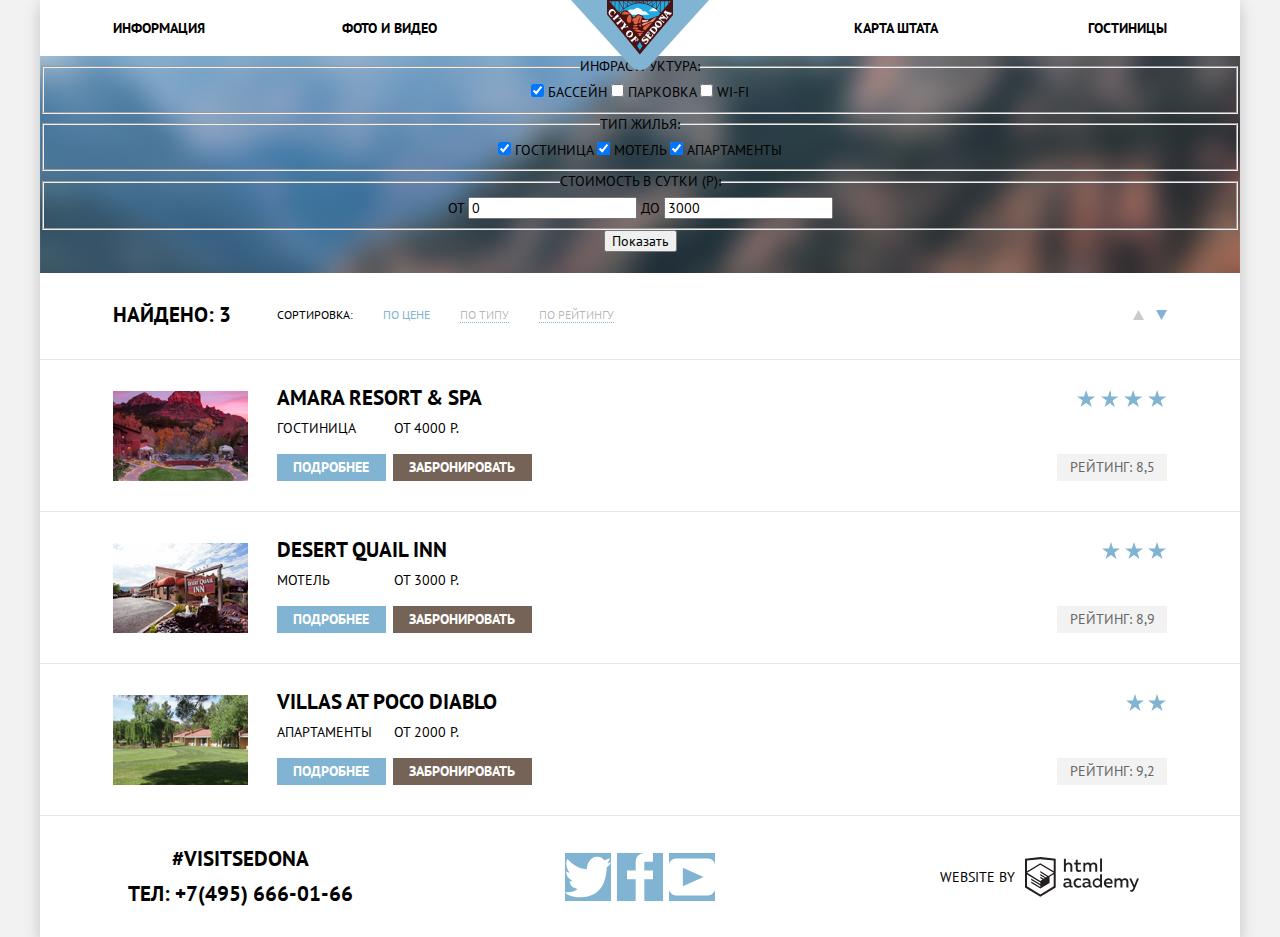
==== hotels.html @ 2e1744a7 "Декоративные элементы на внутренней странице" ====
<!DOCTYPE html>
<html class="page" lang="ru">
<head>
	<meta charset="utf-8">
	<title>HTML Academy: Отели в Седоне</title>
	<link rel="stylesheet" href="https://fonts.googleapis.com/css2?family=PT+Sans:wght@400;700&display=swap">
	<link rel="stylesheet" href="css/normalize.css">
	<link rel="stylesheet" href="css/style.css">
</head>

<body class="page-body">
	<div class="main-block">
		<header class="main-header">
  			<nav class="main-nav">
  				<a class="main-header-logo" href="index.html">
  					<img src="img/logo.svg" width="138" height="70" alt="логотип Седоны">
  				</a>
  				<ul class="site-navigation">
  					<li><a href="blank.html">Информация</a></li>
  					<li><a href="blank.html">Фото и видео</a></li>
  					<li><a href="blank.html">Карта штата</a></li>
  					<li><a class="hotels-link" href="hotels.html">Гостиницы</a></li>
	  			</ul>
	  		</nav>
	  	</header>
		  
	  	<main class="container">
	  		<section class="filter-hotels">
				<h1 class="visually-hidden">Фильтр жилья</h1>
				<form class="filter" method="get" action="https://echo.htmlacademy.ru">
					<fieldset>
						<legend>Инфраструктура:</legend>
						<input type="checkbox" name="pool" value="pool" id="filter-pool" checked>
            			<label for="pool">Бассейн</label>
            			<input type="checkbox" name="parking" value="parking" id="filter-parking">
            			<label for="parking">Парковка</label>
            			<input type="checkbox" name="wi-fi" value="wi-fi" id="filter-wi-fi">
            			<label for="wi-fi">wi-fi</label>	
					</fieldset>
					<fieldset>
						<legend>Тип жилья:</legend>
						<input type="checkbox" name="hotel" value="hotel" id="filter-hotel" checked>
            			<label for="hotel">Гостиница</label>
            			<input type="checkbox" name="motel" value="motel" id="filter-motel" checked>
            			<label for="motel">Мотель</label>
            			<input type="checkbox" name="apartments" value="apartments" id="filter-apartments" checked>
            			<label for="apartments">Апартаменты</label>
					</fieldset>
					<fieldset>
						<legend>Стоимость в сутки (Р):</legend>
						<div class="range-filter">
							<div class="price-controls">
								<label class="min-price"> 
								от <input type="number" name="min-price" value="0">
            					</label>
            					<label class="max-price">
              					до <input type="number" name="max-price" value="3000">
            					</label>
          					</div>
        					<div class="range-controls">
            					<div class="scale">
              						<div class="bar"></div>
            					</div>
            					<div class="toggle toggle-min"></div>
            					<div class="toggle toggle-max"></div>
          					</div>
        				</div>
					</fieldset>	
					<button type="submit" class="filter-button">Показать</button>	
				</form>	
			</section>

			<section class="hotels-list">
				<h1 class="visually-hidden">Список жилья</h1>
				<div class="sorting-block"> 
					<span>Найдено:&nbsp;3</span>
					<ul class="sorting-range">
						<li>Сортировка:</li>
						<li class="sort-type active"><a href="#">По цене</a></li>
						<li class="sort-type"><a href="#">По типу</a></li>
						<li class="sort-type"><a href="#">По рейтингу</a></li>
					</ul>
					<ul class="sorting-list">
                        <li class="sorting-item"><a class="sort-up" href="#"><svg xmlns="http://www.w3.org/2000/svg" width="11" height="10" viewBox="0 0 11 10"><path fill="#cacaca" d="M5.5 0L0 10h11z"/></svg></a></li>
                        <li class="sorting-item"><a class="sort-down" href="#"><svg xmlns="http://www.w3.org/2000/svg" width="11" height="10" viewBox="0 0 11 10"><path fill="#cacaca" d="M5.5 10L0 0h11"/></svg></a></li>
                    </ul>
				</div>
				<ul class="results">
					<li class="result-item">
						<img src="img/amara_resort.jpg" width="135" height="90" alt="amara resort & spa">
						<div class="result-item-text">
							<a href="#" class="name-hotel"><h2>amara resort & spa</h2></a>
							<p class="item-list">
								<span>гостиница</span>
								<span>от 4000 р.</span>
							</p>
							<p class="item-button">
			            		<a href="#" class="button detail-button">подробнее</a>
								<a href="#" class="button reservation-button">забронировать</a>
							</p>	
						</div>
						<span class="rating-number star-four">рейтинг: 8,5</span>
					</li>
			
					<li class="result-item">
						<img src="img/desert_quail_inn.jpg" width="135" height="90" alt="desert quail inn">
						<div class="result-item-text" >
							<a href="#" class="name-hotel"><h2>desert quail inn</h2></a>
							<p class="item-list">
								<span>мотель</span>
								<span>от 3000 р.</span>
							</p>
							<p class="item-button">
			            		<a href="#" class="button detail-button">подробнее</a>
								<a href="#" class="button reservation-button">забронировать</a>
							</p>
						</div>
						<span class="rating-number star-three">рейтинг: 8,9</span>
					</li>
		
					<li class="result-item">
						<img src="img/villas_at_poco.jpg" width="135" height="90" alt="villas at poco diablo">
						<div class="result-item-text">
							<a href="#" class="name-hotel"><h2>villas at poco diablo</h2></a>
							<p class="item-list">
								<span>апартаменты</span>
								<span>от 2000 р.</span>
							</p>
							<p class="item-button">
			            		<a href="#" class="button detail-button">подробнее</a>
								<a href="#" class="button reservation-button">забронировать</a>
							</p>
						</div>
						<span class="rating-number star-two">рейтинг: 9,2</span>
					</li>
				</ul>
			</section>
		</main> 

		<footer class="main-footer hotels-footer">
			<section class="contacts">
				<h2 class="visually-hidden">Контактные данные</h2>
				<a href="blank.html">#visitsedona</a>
				<p>тел: <a class="contacts-phone" href="tel:+74956660166">+7(495) 666-01-66</a></p>
			</section>
			<section class="social">
				<h2 class="visually-hidden">Социальные сети</h2>
				<ul>
	      			<li>
						<a class="social-button" href="#"><img src="img/twitter.svg" alt="twitter"></a>
	      			</li>
	      			<li>
	        			<a class="social-button" href="#"><img src="img/fb-icon.svg" alt="facebook"></a>
	      			</li>
	      			<li>
						<a class="social-button" href="#"><img src="img/youtube.svg" alt="youtube"></a>
	      			</li>
	    		</ul>
			</section>
			<section class="copyright">
				<p>website by</p>
				<a class="copyright-button" href="https://htmlacademy.ru/intensive/htmlcss"><svg width="115" height="41" viewBox="0 0 115 41" fill="none" xmlns="http://www.w3.org/2000/svg"><path fill-rule="evenodd" clip-rule="evenodd" d="M15.5197 1.05737H15.3509L0 2.71895V31.4945L15.3509 40.8382L30.7018 31.4945V2.71895L15.5197 1.05737ZM77.0183 2.62185H75.0876V15.7311H77.0183V2.62185ZM40.8619 2.63264V7.76843C41.6131 6.9864 42.6386 6.5436 43.7105 6.53843C44.6823 6.47908 45.6329 6.84495 46.3253 7.54479C47.0177 8.24462 47.3866 9.21244 47.3399 10.2068V15.7634H45.367V10.4658C45.4231 9.94897 45.2754 9.43059 44.9566 9.02553C44.6377 8.62047 44.174 8.36218 43.6683 8.3079H43.3518C42.3456 8.36979 41.4321 8.9295 40.9041 9.80764V15.7634H38.8995V2.63264H40.8619ZM77.0183 31.4837H75.2775V30.0595C74.4828 31.1353 73.23 31.7538 71.9119 31.7211C69.4751 31.5528 67.5825 29.4822 67.5825 26.9845C67.5825 24.4867 69.4751 22.4162 71.9119 22.2479C73.1195 22.2052 74.2818 22.7203 75.0771 23.6505V18.3205H77.0183V31.4837ZM47.0656 30.0595C47.263 30.0515 47.4583 30.0152 47.6459 29.9516V31.3866C47.2482 31.5404 46.826 31.6172 46.4009 31.6132C45.6482 31.6769 44.9394 31.2429 44.639 30.5342C43.7036 31.31 42.5302 31.7227 41.3261 31.6995C39.733 31.6995 38.256 30.804 38.256 28.9482C38.256 26.65 40.3661 25.9379 42.1702 25.9379C42.9402 25.9505 43.707 26.0408 44.4596 26.2076V25.884C44.4596 24.805 43.6578 23.9742 42.1491 23.9742C41.0585 23.9764 39.9804 24.2116 38.9839 24.6647V22.8305C40.0678 22.451 41.204 22.2506 42.3495 22.2371C44.8394 22.2371 46.3693 23.4455 46.3693 26.1753V29.4121C46.3546 29.5668 46.401 29.721 46.4981 29.8406C46.5951 29.9601 46.7349 30.035 46.8862 30.0487H47.0656V30.0595ZM40.2711 28.8403C40.298 29.229 40.4761 29.5905 40.7655 29.844C41.055 30.0974 41.4317 30.2217 41.8115 30.189H41.9275C42.8819 30.1906 43.7973 29.8022 44.4702 29.11V27.5779C43.842 27.4414 43.2026 27.3655 42.5605 27.3513C41.5055 27.3513 40.2817 27.7074 40.2817 28.8403H40.2711ZM56.0229 22.9384C55.1962 22.4632 54.2596 22.2246 53.3115 22.2479H52.9422C51.7332 22.2873 50.5891 22.8166 49.7619 23.7192C48.9347 24.6218 48.4923 25.8236 48.5321 27.06V27.5024C48.6957 30.0004 50.805 31.8921 53.2482 31.7318C54.2519 31.7555 55.2477 31.5452 56.1601 31.1168V29.2718C55.3769 29.7215 54.4945 29.9591 53.5963 29.9624C52.5199 30.0288 51.4963 29.4793 50.9385 28.5356C50.3806 27.5918 50.3806 26.4095 50.9385 25.4658C51.4963 24.522 52.5199 23.9725 53.5963 24.039C54.461 24.0357 55.3066 24.2989 56.0229 24.7942V22.9384ZM66.1514 30.0595C66.3488 30.0515 66.5441 30.0152 66.7317 29.9516V31.3866C66.334 31.5404 65.9118 31.6172 65.4867 31.6132C64.734 31.6769 64.0252 31.2429 63.7248 30.5342C62.7894 31.31 61.616 31.7227 60.4119 31.6995C58.8188 31.6995 57.3417 30.804 57.3417 28.9482C57.3417 26.65 59.4518 25.9379 61.256 25.9379C62.0259 25.9505 62.7928 26.0408 63.5454 26.2076V25.884C63.5454 24.805 62.7436 23.9742 61.2349 23.9742C60.1443 23.9764 59.0662 24.2116 58.0697 24.6647V22.8305C59.1536 22.451 60.2897 22.2506 61.4353 22.2371C63.9252 22.2371 65.455 23.4455 65.455 26.1753V29.4121C65.4404 29.5668 65.4868 29.721 65.5838 29.8406C65.6809 29.9601 65.8207 30.035 65.972 30.0487H66.1514V30.0595ZM59.855 29.8481C59.5632 29.5943 59.3837 29.2311 59.3569 28.8403H59.378C59.378 27.7074 60.5385 27.3513 61.6569 27.3513C62.299 27.3655 62.9383 27.4414 63.5665 27.5779V29.11C62.8937 29.8022 61.9782 30.1906 61.0239 30.189H60.9078C60.5263 30.2247 60.1469 30.1019 59.855 29.8481ZM69.3271 26.9305C69.3271 25.2859 70.6308 23.9526 72.239 23.9526L72.2601 24.0066C73.4742 24.0066 74.5742 24.7382 75.0665 25.8732V28.0311C74.5856 29.1871 73.4673 29.9296 72.239 29.9084C70.6308 29.9084 69.3271 28.5752 69.3271 26.9305ZM83.3486 22.2479C86.8408 22.2479 88.0541 25.1395 87.4844 27.7397H80.922C81.1436 29.3582 82.6839 30.0163 84.2876 30.0163C85.2509 30.0196 86.2027 29.8021 87.0729 29.3797V31.1061C86.0736 31.5421 84.9939 31.7519 83.9078 31.7211C81.2385 31.7211 78.8963 30.189 78.8963 26.9521C78.8362 25.7502 79.2482 24.5736 80.0408 23.6841C80.8334 22.7945 81.9408 22.2658 83.1165 22.2155H83.3486V22.2479ZM80.8693 26.1753C80.9704 24.8237 82.1216 23.8104 83.4436 23.9095H83.4858C84.1064 23.8531 84.7196 24.08 85.1612 24.5295C85.6028 24.979 85.8275 25.6051 85.7752 26.24H80.8693V26.1753ZM89.489 31.4621V22.4961H91.2298V23.575C91.9777 22.7197 93.041 22.2229 94.1628 22.2047C95.2951 22.1328 96.3712 22.7163 96.9482 23.7153C97.7407 22.8335 98.8477 22.3161 100.018 22.2803C100.952 22.2327 101.859 22.6011 102.507 23.2901C103.154 23.9792 103.478 24.9213 103.394 25.8732V31.4837H101.39V25.9271C101.437 25.4734 101.306 25.0191 101.024 24.6647C100.743 24.3104 100.336 24.0852 99.8917 24.039H99.6174C98.7512 24.0941 97.9525 24.536 97.4335 25.2474V31.4837H95.4289V25.9271C95.4728 25.47 95.3357 25.0139 95.0481 24.6611C94.7606 24.3082 94.3467 24.088 93.8991 24.0497H93.6881C92.7466 24.1344 91.8915 24.6449 91.3564 25.4416V31.5161H89.5312L89.489 31.4621ZM113.977 22.4745H111.972L109.324 29.2718L106.306 22.4853H104.196L108.417 31.5484L108.237 32.0016C107.72 33.3611 107.003 34.0516 106.053 34.0516C105.75 34.0548 105.447 34.0112 105.156 33.9221V35.6161C105.536 35.7125 105.926 35.7632 106.317 35.7671C107.646 35.7671 108.902 35.0226 109.851 32.6813L113.977 22.4745ZM52.689 6.78658V3.54974L50.7266 4.01369V6.73264H49.144V8.49132H50.7899V12.9905C50.7231 13.817 51.0244 14.6301 51.61 15.2038C52.1955 15.7775 53.0028 16.0505 53.8073 15.9468C54.5996 15.9535 55.3875 15.8259 56.139 15.5692V13.8429C55.5727 14.0781 54.9672 14.199 54.356 14.199C53.2165 14.199 52.689 13.8105 52.689 12.6237V8.5129H55.8541V6.78658H52.689ZM58.3862 15.7526V6.75421H60.1376V7.83316C60.8811 6.97655 61.9403 6.476 63.0601 6.45211C64.1624 6.38099 65.2146 6.93142 65.8032 7.88711C66.5958 7.00534 67.7028 6.48794 68.8734 6.45211C69.8138 6.41462 70.7233 6.79859 71.364 7.50353C72.0046 8.20846 72.3126 9.16418 72.2073 10.1205V15.7418H70.2028V10.1853C70.2499 9.73151 70.1184 9.27721 69.8373 8.92287C69.5561 8.56853 69.1485 8.34334 68.7046 8.29711H68.4619C67.5957 8.35228 66.797 8.7942 66.278 9.50553V15.7418H64.2734V10.1853C64.3206 9.73151 64.1891 9.27721 63.9079 8.92287C63.6268 8.56853 63.2191 8.34334 62.7752 8.29711H62.5326C61.5911 8.38181 60.736 8.89229 60.2009 9.68895V15.7634H58.3862V15.7526ZM28.6972 30.3033L28.7078 30.2968L28.6972 30.3184V30.3033ZM28.6972 18.3205V30.3033L15.3509 38.4321L2.00459 30.3184V18.5147L15.2876 26.6068V28.0311L6.18257 22.5284V23.9418L15.3404 29.5632V31.0629L6.19312 25.4955V26.9521L15.3509 32.5734L24.5826 26.9197V20.8129L28.6972 18.3205ZM28.7078 16.7776L25.0362 18.9355L23.3482 20.0145L15.3087 15.0837V16.4971L22.156 20.7266L22.0083 20.8237L20.9532 21.4063L15.2876 17.9537V19.3995L19.761 22.1184L18.706 22.8413L15.3298 20.7913V22.2047L17.5454 23.5426L15.2982 24.9021L2.11009 16.864L15.3087 8.72869L28.7078 16.7776ZM15.2876 7.27211L28.7078 15.3534V4.56395L15.3615 3.12895L2.01514 4.56395V15.3534L15.2876 7.27211Z" fill="#231F20"/></svg></a>
			</section>		
		</footer>
	</div>		
</body>
</html>
---- css/style.css ----
:root {

	--basic-color: #F2F2F2;
	--basic-white: #FFFFFF;
	--basic-black: #000000;
	--basic-thinblack: #333333;
	--basic-boldblack: #231F20;
	--basic-lightbrown: #766357;
	--basic-brown: #604E43;
	--basic-darkbrown: #503E33;
	--basic-gray: #EEEEEE;
	--basic-darkgray: #EBEBEB;
	--basic-lightgray: #A9A9A9;
	--basic-blue: #81B3D2;
	--basic-darkblue: #669EC0;
	--basic-darkenblue: #5496BD;
	--dark: #666666;
	--border: #E5E5E5;
	--special: #BDBBBC;
	--basic-opacity: rgba(0,0,0,0.3);
	--footer-back: rgba(255, 255, 255, 0.9);
	--opacity-white: rgba(255,255,255,0.3);
	--shadow: rgba(0, 1, 1, 0.2);
}


.page-body {
	font-family: "PT Sans", Arial, sans-serif;
	font-size: 14px;
	line-height: 21px;
	text-transform: uppercase;
	background-color: var(--basic-color);
	text-align: center;
	font-weight: normal;
}

.main-block {
	width: 1200px;
	box-shadow: 0px 5px 15px var(--shadow);
	margin-left: auto;
    margin-right: auto;
    min-height: 100%;
	display: grid;
	grid-template-rows: min-content 1fr min-content;
}

.page a {
	text-decoration: none;
}

img {
	max-width: 100%;
	height: auto;
}

.page {
  height: 100%;
}

.visually-hidden {
  position: absolute;
  width: 1px;
  height: 1px;
  margin: -1px;
  border: 0;
  padding: 0;
  white-space: nowrap;
  clip-path: inset(100%);
  clip: rect(0 0 0 0);
  overflow: hidden;
}

/* Main navigation */

.main-nav {
	display: flex;
	flex-direction: column;
	font-size: 14px;
	line-height: 26px;
	font-weight: bold;
	color: var(--basic-black);
}

.main-header-logo {
	width: 138px;
	height: 70px;
	position: absolute;
	align-self: center;
}

.site-navigation {
	display: flex;
	flex-direction: row;
	flex-wrap: wrap;
	list-style: none;
	align-items: center;
	margin: 0;
	padding-left: 73px;
	padding-right: 73px; 
	padding-top: 15px;
	padding-bottom: 15px;
	background-color: var(--basic-white);
}
 
.site-navigation li {
	flex-basis: 229px;
	text-align: right;
}

.site-navigation li:nth-child(2) {
	margin-right: auto;
}

.site-navigation li:nth-child(-n+2){
	text-align: left;
}

.site-navigation a:link {
	color: var(--basic-black);
} 

.site-navigation a:hover,
.site-navigation a:focus {
 	color: var(--basic-blue);
}

.site-navigation a:active {
	color: var(--basic-opacity);
}

.hotels-link {
	pointer-events: none;
	color: var(--basic-lightbrown);
}	


.intro {
	background-image: url("../img/shape.png"), url("../img/background_photo.jpg");
	background-repeat: no-repeat;
	background-position: bottom, 0 0;
	width: 1200px;
	height: 509px;
	display:flex;
  	align-items: center;
  	justify-content: center;
}



/* Features */

.features {
	background-color: var(--basic-white);
	padding-top: 42px;
}

.features-text {
	font-size: 21px;
	line-height: 26px;
	font-weight: bold;
	margin-top: 0; 
	margin-bottom: 50px;

}

.features-text-two {
	margin-bottom: 51px;
}


.features-main {
	list-style: none;  
	margin: 0;
 	padding: 0;
 	display: grid;
	grid-template-columns: 400px 400px 400px;
}

.features-item {
	color: var(--basic-white);
	text-align: center;
	background-color: var(--basic-blue);
	grid-column-start: 1;
	grid-column-end: 4;
	display: grid;
	grid-template-columns: 400px 400px 400px;
}
	

.features-item h2 {
	font-size: 21px;
	line-height: 21px;
	margin-top: 47px;
	margin-bottom: 25px;
}

.features-item p {
	margin-top: 23px;
}

.town-img {
	margin: 0;
 	padding: 0;
	grid-column-start: 2;
	grid-column-end: 4;
}

.town-img img,
.bridge-img img {
	display:block;
}


.bridge-img {
	margin: 0;
 	padding: 0;
	grid-column-start: 1;
	grid-column-end: 3;
	order: -1;
}


.highlights {
  	background-color: var(--basic-white);
  	margin: 0;
 	padding: 0;
  	grid-column-start: 1;
	grid-column-end: 4;
  	display: grid;
  	grid-template-columns: 1fr 1fr 1fr;
  	position: relative;

}

.highlights-item h2 {
	color: var(--basic-black);
	margin-top: 160px;
	margin-bottom: 25px;
}


.features-item-text h2 {
	color: var(--basic-black);
	margin-top: 47px;
	margin-bottom: 25px;
}

.highlights-item p,
.features-item-text p {
	color: var(--basic-thinblack);
}

.highlights-item p {
	margin-bottom: 82px;
}

.highlights-house h2::before {
	content: "";
	position: absolute;
	top: 60px;
	left: 162px;
	width: 75px;
	height: 72px;
	background-image: url("../img/icon-1.svg");
	background-repeat: no-repeat;
	
}

.highlights-food h2::before {
	content: "";
	position: absolute;
	top: 60px;
	left: 562px;
	width: 75px;
	height: 70px;
	background-image: url("../img/icon-3.svg");
	background-repeat: no-repeat;
	
}

.highlights-present h2::before {
	content: "";
	position: absolute;
	top: 60px;
	right: 168px;
	width: 64px;
	height: 77px;
	background-image: url("../img/icon-2.svg");
	background-repeat: no-repeat;
	
}

.features-item-text p {
	margin-bottom: 54px;
	margin-top: 23px;
}

.features-item-text {
	background-color: var(--basic-gray);
}


/* Hotel search */

.hotel-search {
	background-color: var(--basic-white);
}

.hotel-search h2 {
	font-size: 30px;
	line-height: 24px;
	margin: 0;
	padding-top: 58px; 
}

.hotel-search p {
	margin-top: 38px;
	margin-bottom: 45px; 
}


.search-hotel-button {
	font: inherit;
	font-size: 21px;
	line-height: 26px;
	font-weight: bold;
  	text-align: center;
  	color: var(--basic-white);
  	vertical-align: middle;
  	text-transform: uppercase;
  	background-color: var(--basic-lightbrown);
  	border: none;
  	display: block;
  	width: 568px;
  	margin: auto;
  	padding-top: 30px;
  	padding-bottom: 30px;
}

.search-hotel-button:hover,
.search-hotel-button:focus  {
  	background-color: var(--basic-brown);
}

.search-hotel-button:active {
  	background-color: var(--basic-darkbrown);
  	color: var(--opacity-white);
}

/* Map */

.map {
	margin-bottom: -120px;
	position: relative;
}


/*Form Search*/

.form-search {
	position: absolute;
	top: 0px;
    left: 315px;
    width: 570px;
}




/*Sorting hotels*/

.hotels-list {
  	background-color: var(--basic-white);
}

.sorting-block {
	display: flex;
	padding-left: 73px;
  	padding-right: 73px;
  	padding-top: 29px;
  	padding-bottom: 31px;
}

.sorting-block span {
	font-size: 21px;
	line-height: 26px;
	font-weight: bold;
	margin-right: 46px;
}

.sorting-range {
	font-size: 12px;
	line-height: 18px;
	list-style: none;
	display: flex;
	flex-wrap: wrap;
	align-items: center;
	margin: 0;
	padding: 0;
	justify-content: flex-start;
	min-width: 370px;
}

.sorting-range li {
	margin-right: 30px;
}

.sort-type a {
	color: var(--basic-opacity);
	border-bottom: 1px dotted var(--basic-blue);
}

.sort-type a:hover,
.sort-type a:focus {
	color: var(--basic-blue);
}

.sort-type a:active {
	color: var(--basic-black);
	border-bottom: none;
}

.active a {
	color: var(--basic-blue);
	border-bottom: none;
}


.sorting-list {
	list-style: none;
	display: flex;
	margin: 0;
	padding: 0;
	margin-left: auto;
	width: 34px;
	justify-content: space-between;
	align-self: center;
}

.sorting-item:hover path,
.sorting-item:focus path {
    fill: var(--basic-black);
}

.sorting-item:active path {
    fill: var(--basic-blue);
}

.sort-down path {
	fill: var(--basic-blue);
}




/*Hotels result*/

.results {
	list-style: none;
	margin: 0;
	padding: 0;
}


.sorting-block,
.result-item {
	border-bottom: 1px solid var(--border);
}

.result-item {
	display: flex;
	flex-wrap: wrap;
	align-items: center;
	padding-left: 73px;
	padding-right: 73px;
	padding-top: 30px;
	padding-bottom: 30px;
}

.result-item img {
	width: 135px;
	height: 90px;
}

.result-item-text {
	margin-left: 29px;
	text-align: left;
}

.result-item-text .item-list {
	margin-top: 7px;
	margin-bottom: 15px;
	display: flex;
}

.item-list span {
	flex-basis: 110px;
	margin-right: 7px; 
}


.result-item h2 {
	font-size: 21px;
	line-height: 26px;
	margin: 0;
	padding: 0;
    margin-top: -5px;
}

.name-hotel {
	color: var(--basic-black); 
}

.name-hotel:hover,
.name-hotel:focus {
 	color: var(--basic-blue);
 
}

.name-hotel:active {
	color: var(--basic-opacity);
}

.item-button {
	margin: 0;
}

.item-button .button {
	font-size: 14px;
	line-height: 21px;
	font-weight: bold;
	color: var(--basic-white);
	text-transform: uppercase;
	display: inline-block;
	padding: 3px 17px 3px 16px;
}


.detail-button {
	background-color: var(--basic-blue);
	margin-right: 3px;
}

.detail-button:hover,
.detail-button:focus {
 	background-color: var(--basic-darkblue);
}

.detail-button:active {
	color: var(--opacity-white);
	background-color: var(--basic-darkenblue);
}

.reservation-button {
	background-color: var(--basic-lightbrown);
}

.reservation-button:hover, 
.reservation-button:focus {
	background-color: var(--basic-brown);
} 

.reservation-button:active {
	color: var(--opacity-white);
	background-color: var(--basic-darkbrown);
} 



.rating-number {
	color: var(--dark);
	background-color: var(--basic-color);
	margin-left: auto;
    margin-top: 64px;
    padding-top: 3px;
    padding-bottom: 3px;
    height: 21px;
   	width: 110px;
   	align-self: flex-end;
   	position: relative;
}

.rating-number::before {
	content: "";
	position: absolute;
	top: -64px;
	right: 0;
	width: 110px;
	height: 17px;
	background-image: url("../img/star.svg");
	background-repeat: space;
}

.star-four::before {
	width: 90px;
}

.star-three::before {
	width: 65px;
}

.star-two::before {
	width: 41px;
}


/* Footer */

.main-footer {
	background-color: var(--footer-back);
	display: grid;
	grid-template-columns: 1fr 1fr 1fr;
	padding-top: 30px;
	padding-bottom: 30px;
	position: relative;
}

.hotels-footer {
  	background-color: var(--basic-white);
}

.contacts {
	display: flex;
	flex-direction: column;
}

.contacts a,
.contacts p {
	font-size: 21px;
	line-height: 26px;
	font-weight: bold;
	color: var(--basic-black);
	align-self: center;
	margin: 0;
}

.contacts p {
	margin-top: 9px;
} 

.contacts-phone {
  	color: inherit;
}

.social {
	display: flex;
	justify-self: center;
	align-items: center;
}

.social ul {
	display: flex;
	flex-wrap: wrap;
	justify-content: space-between;
	list-style: none;
	margin: 0 auto;
	padding: 0;
	width: 150px;
}

.social-button {
	color: inherit;
	display: flex;
	justify-content: center;
	width: 46px;
	height: 48px;
	background-color: var(--basic-blue);
}

.social-button:hover,
.social-button:focus {
    background-color: var(--basic-darkblue);
}

.social-button:active {
    background-color: var(--basic-darkenblue);
}

.social-button:active img {
    opacity: 0.3;
}

.copyright { 
	display: flex;
	align-items: center;
	width: 400px;
	justify-content: center;
}

.copyright p {
	font-size: 14px;
	line-height: 26px;
	margin-right: 10px;
}

.copyright a {
    width: 115px;
    height: 41px;
}

.copyright:hover path,
.copyright:focus path {
    fill: var(--basic-blue);
}

.copyright:active path {
    fill: var(--special);
}

/*Filter hotels*/

.filter-hotels{
	background-image: url("../img/background.jpg");
	width: 1200px;
	height: 217px;
	background-repeat: no-repeat;
}
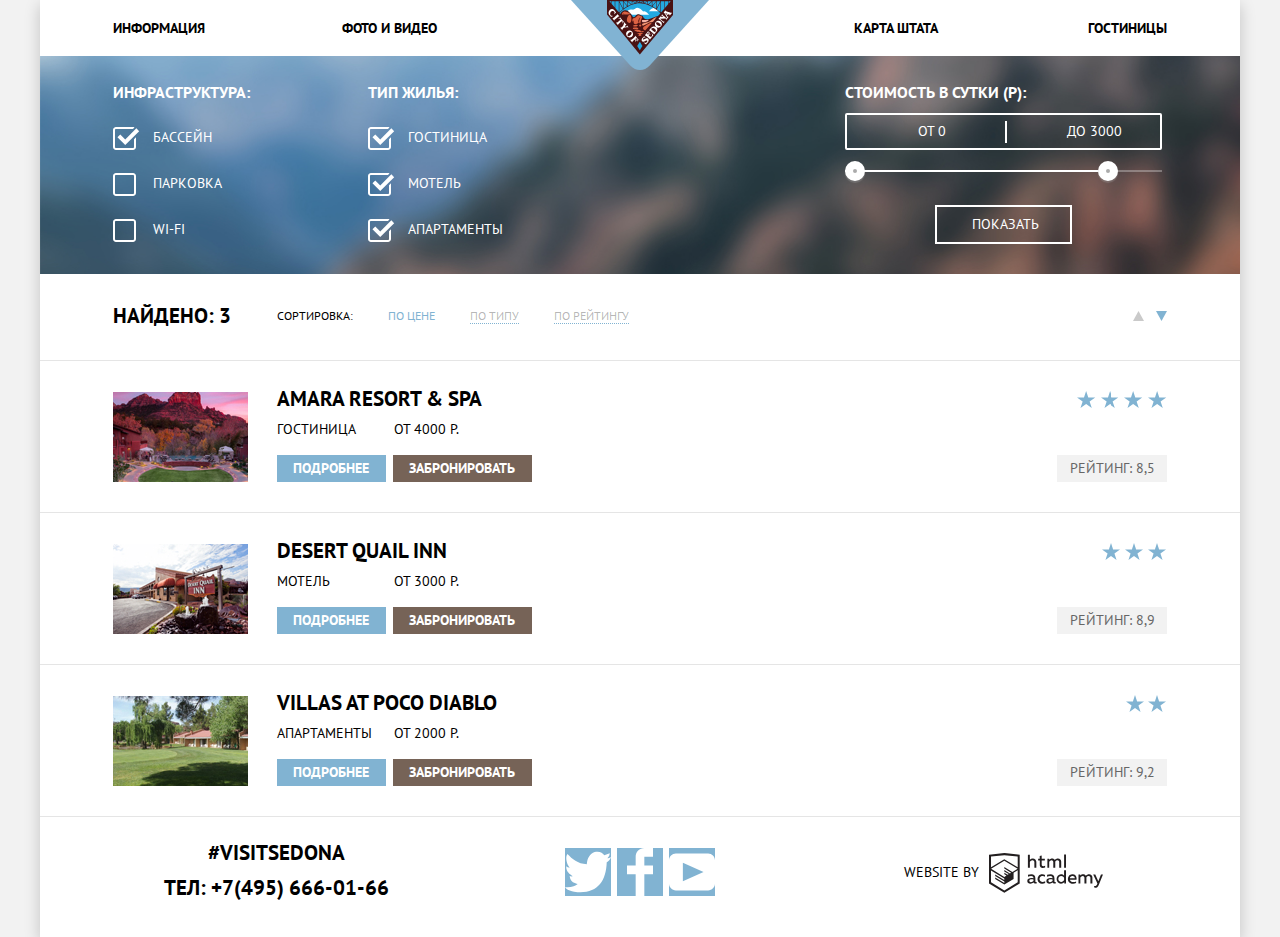
==== commit 212e9779: "Завершила вёрстку внутренней страницы" ====
--- a/hotels.html
+++ b/hotels.html
@@ -30,23 +30,38 @@
 				<form class="filter" method="get" action="https://echo.htmlacademy.ru">
 					<fieldset>
 						<legend>Инфраструктура:</legend>
-						<input type="checkbox" name="pool" value="pool" id="filter-pool" checked>
-            			<label for="pool">Бассейн</label>
-            			<input type="checkbox" name="parking" value="parking" id="filter-parking">
-            			<label for="parking">Парковка</label>
-            			<input type="checkbox" name="wi-fi" value="wi-fi" id="filter-wi-fi">
-            			<label for="wi-fi">wi-fi</label>	
+						<ul>
+							<li class="filter-option">
+								<input class="visually-hidden filter-checkbox" type="checkbox" name="pool" value="pool" id="filter-pool" checked>
+								<label for="filter-pool">Бассейн</label>
+	            			</li>
+	            			<li class="filter-option">
+								<input class="visually-hidden filter-checkbox" type="checkbox" name="parking" value="parking" id="filter-parking">
+								<label for="filter-parking">Парковка</label>
+	            			</li>
+	            			<li class="filter-option">
+								<input class="visually-hidden filter-checkbox" type="checkbox" name="wi-fi" value="wi-fi" id="filter-wi-fi">
+								<label for="filter-wi-fi">wi-fi</label>
+            			</ul>	
 					</fieldset>
 					<fieldset>
 						<legend>Тип жилья:</legend>
-						<input type="checkbox" name="hotel" value="hotel" id="filter-hotel" checked>
-            			<label for="hotel">Гостиница</label>
-            			<input type="checkbox" name="motel" value="motel" id="filter-motel" checked>
-            			<label for="motel">Мотель</label>
-            			<input type="checkbox" name="apartments" value="apartments" id="filter-apartments" checked>
-            			<label for="apartments">Апартаменты</label>
+						<ul>
+							<li class="filter-option">
+								<input class="visually-hidden filter-checkbox" type="checkbox" name="hotel" value="hotel" id="filter-hotel" checked>
+								<label for="filter-hotel">Гостиница</label>
+							</li>
+							<li class="filter-option">
+								<input class="visually-hidden filter-checkbox" type="checkbox" name="motel" value="motel" id="filter-motel" checked>
+								<label for="filter-motel">Мотель</label>
+	            			</li>
+	            			<li class="filter-option">
+								<input class="visually-hidden filter-checkbox" type="checkbox" name="apartments" value="apartments" id="filter-apartments" checked>
+								<label for="filter-apartments">Апартаменты</label>
+	            			</li>
+            			</ul>
 					</fieldset>
-					<fieldset>
+					<fieldset class="filter-price">
 						<legend>Стоимость в сутки (Р):</legend>
 						<div class="range-filter">
 							<div class="price-controls">
@@ -61,12 +76,12 @@
             					<div class="scale">
               						<div class="bar"></div>
             					</div>
-            					<div class="toggle toggle-min"></div>
-            					<div class="toggle toggle-max"></div>
+            					<div class="toggle toggle-min" tabindex="0"></div>
+            					<div class="toggle toggle-max" tabindex="0"></div>
           					</div>
         				</div>
-					</fieldset>	
-					<button type="submit" class="filter-button">Показать</button>	
+        				<button type="submit" class="filter-button">Показать</button>
+					</fieldset>		
 				</form>	
 			</section>
 
@@ -81,8 +96,8 @@
 						<li class="sort-type"><a href="#">По рейтингу</a></li>
 					</ul>
 					<ul class="sorting-list">
-                        <li class="sorting-item"><a class="sort-up" href="#"><svg xmlns="http://www.w3.org/2000/svg" width="11" height="10" viewBox="0 0 11 10"><path fill="#cacaca" d="M5.5 0L0 10h11z"/></svg></a></li>
-                        <li class="sorting-item"><a class="sort-down" href="#"><svg xmlns="http://www.w3.org/2000/svg" width="11" height="10" viewBox="0 0 11 10"><path fill="#cacaca" d="M5.5 10L0 0h11"/></svg></a></li>
+                        <li class="sorting-item"><a class="sort-up" href="#" aria-label="сортировать по возрастанию"><svg xmlns="http://www.w3.org/2000/svg" width="11" height="10" viewBox="0 0 11 10"><path fill="#cacaca" d="M5.5 0L0 10h11z"/></svg></a></li>
+                        <li class="sorting-item"><a class="sort-down" href="#" aria-label="сортировать по убыванию"><svg xmlns="http://www.w3.org/2000/svg" width="11" height="10" viewBox="0 0 11 10"><path fill="#cacaca" d="M5.5 10L0 0h11"/></svg></a></li>
                     </ul>
 				</div>
 				<ul class="results">
--- a/css/style.css
+++ b/css/style.css
@@ -19,10 +19,13 @@
 	--dark: #666666;
 	--border: #E5E5E5;
 	--special: #BDBBBC;
+	--tooggle: #ABABAB;
 	--basic-opacity: rgba(0,0,0,0.3);
-	--footer-back: rgba(255, 255, 255, 0.9);
+	--footer-back: rgba(255,255,255,0.9);
 	--opacity-white: rgba(255,255,255,0.3);
-	--shadow: rgba(0, 1, 1, 0.2);
+	--shadow: rgba(0,1,1,0.2);
+	--shadow-form: rgba(0,1,1,0.15);
+	--shadow-toggle: rgba(171,171,171,0.3);
 }
 
 
@@ -56,20 +59,20 @@
 }
 
 .page {
-  height: 100%;
+	height: 100%;
 }
 
 .visually-hidden {
-  position: absolute;
-  width: 1px;
-  height: 1px;
-  margin: -1px;
-  border: 0;
-  padding: 0;
-  white-space: nowrap;
-  clip-path: inset(100%);
-  clip: rect(0 0 0 0);
-  overflow: hidden;
+	position: absolute;
+	width: 1px;
+	height: 1px;
+	margin: -1px;
+	border: 0;
+	padding: 0;
+	white-space: nowrap;
+	clip-path: inset(100%);
+	clip: rect(0 0 0 0);
+	overflow: hidden;
 }
 
 /* Main navigation */
@@ -209,7 +212,7 @@
 
 .town-img img,
 .bridge-img img {
-	display:block;
+	display: block;
 }
 
 
@@ -223,6 +226,7 @@
 
 
 .highlights {
+	position: relative;
   	background-color: var(--basic-white);
   	margin: 0;
  	padding: 0;
@@ -230,8 +234,6 @@
 	grid-column-end: 4;
   	display: grid;
   	grid-template-columns: 1fr 1fr 1fr;
-  	position: relative;
-
 }
 
 .highlights-item h2 {
@@ -316,23 +318,21 @@
 }
 
 .hotel-search p {
-	margin-top: 38px;
+	margin-top: 35px;
 	margin-bottom: 45px; 
 }
 
 
 .search-hotel-button {
-	font: inherit;
+	display: block;
 	font-size: 21px;
 	line-height: 26px;
 	font-weight: bold;
   	text-align: center;
   	color: var(--basic-white);
-  	vertical-align: middle;
   	text-transform: uppercase;
   	background-color: var(--basic-lightbrown);
   	border: none;
-  	display: block;
   	width: 568px;
   	margin: auto;
   	padding-top: 30px;
@@ -345,16 +345,21 @@
 }
 
 .search-hotel-button:active {
+	color: var(--opacity-white);
   	background-color: var(--basic-darkbrown);
-  	color: var(--opacity-white);
 }
 
 /* Map */
 
 .map {
+	position: relative;
 	margin-bottom: -120px;
-	position: relative;
-}
+}
+
+.map iframe { 
+	border: none; 
+}
+
 
 
 /*Form Search*/
@@ -364,6 +369,183 @@
 	top: 0px;
     left: 315px;
     width: 570px;
+    background-color: var(--basic-white);
+    box-shadow: 0 7px 15px 0 var(--shadow-form);
+}
+
+.modal-form {
+	display: flex;
+	flex-wrap: wrap;
+	justify-content: space-between;
+	font-weight: 700;
+	margin: 55px;
+	padding: 0;
+}
+
+.modal-form .form-item {
+	position: relative;
+	display: flex;
+	flex-wrap: wrap;
+	flex-basis: 458px;
+	justify-content: space-between;
+	align-items: center;
+	margin: 0;
+	margin-bottom: 30px;
+}
+
+.form-item input {
+	font-size: 14px;
+	line-height: 26px;
+	font-weight: 700;
+	text-transform: uppercase; 
+	border: 2px solid var(--basic-color);
+	outline: none;
+	background-color: var(--basic-color);
+	width: 320px;
+	padding: 4px 11px 4px 11px;
+}	
+
+.form-item input::placeholder { 
+	color: var(--basic-black);
+}
+
+.modal-form .adults,
+.modal-form .child {
+	display: flex;
+	flex-basis: 226px;
+	justify-content: space-between;
+}	
+
+.adults input,
+.child input {
+	text-align: center;
+	width: 88px;
+}
+
+.child label {
+	margin-left: 47px;
+}
+
+.form-item .calendar {
+	position: absolute;
+	right: 8px;
+	width: 21px;
+	height: 23px;
+	margin: 0;
+	padding: 0;
+	background-color: transparent;
+	outline: none;
+	border: none;
+	cursor: pointer;
+}
+
+.calendar:hover path,
+.calendar:focus path {
+ 	fill: var(--basic-black);
+}
+
+.calendar:active path {
+ 	fill: var(--basic-blue);
+}
+
+.form-item .minus,
+.form-item .plus  {
+	position: absolute;
+	width: 25px;
+	height: 38px;
+	top: 0;
+	background-color: transparent;
+	outline: none;
+	border: none;
+	cursor: pointer;
+}
+
+.form-item .plus {
+	right: 0px;
+}
+
+.minus::before {
+	content: "";
+	position: absolute;
+	top: 17px;
+	width: 12px;
+	height: 3px;
+	background-color: var(--basic-lightgray);
+}
+
+.plus::before,
+.plus::after {
+	content: "";
+	position: absolute;
+	top: 17px;
+	right: 15px;
+	width: 12px;
+	height: 3px;
+	background-color: var(--basic-lightgray);
+}
+
+.plus::before {
+	transform: rotate(90deg);
+}
+
+.minus:hover::before,
+.minus:focus::before {
+ 	background-color: var(--basic-black);
+}
+
+.minus:active::before {
+ 	background-color: var(--basic-blue);
+}
+
+.plus:hover::before,
+.plus:hover::after,
+.plus:focus::before,
+.plus:focus::after {
+ 	background-color: var(--basic-black);
+}
+
+.plus:active::before,
+.plus:active::after {
+ 	background-color: var(--basic-blue);
+}
+
+.form-item input:hover {
+	background-color: var(--basic-darkgray);
+	border: 2px solid var(--basic-darkgray);
+	outline: none;
+}
+
+.form-item input:focus {
+	background-color: var(--basic-white);
+	border: 2px solid var(--border);
+}
+
+
+.modal-form .button-search-form {
+	display: block;
+	font-size: 21px;
+	line-height: 26px;
+	font-weight: 700;
+	text-transform: uppercase;
+	color: var(--basic-white);
+	width: 100%;
+	border: none;
+	background-color: var(--basic-blue);
+	margin-top: 24px;
+	margin-right: 0;
+	padding-top: 16px;
+	padding-bottom: 16px;
+}
+
+.button-search-form:hover,
+.button-search-form:focus {
+ 	background-color: var(--basic-darkblue);
+ 	outline: none;
+}
+
+.button-search-form:active {
+	color: var(--opacity-white);
+	background-color: var(--basic-darkenblue);
 }
 
 
@@ -404,7 +586,7 @@
 }
 
 .sorting-range li {
-	margin-right: 30px;
+	margin-right: 35px;
 }
 
 .sort-type a {
@@ -490,9 +672,9 @@
 }
 
 .result-item-text .item-list {
+	display: flex;
 	margin-top: 7px;
 	margin-bottom: 15px;
-	display: flex;
 }
 
 .item-list span {
@@ -537,7 +719,6 @@
 	padding: 3px 17px 3px 16px;
 }
 
-
 .detail-button {
 	background-color: var(--basic-blue);
 	margin-right: 3px;
@@ -567,9 +748,8 @@
 	background-color: var(--basic-darkbrown);
 } 
 
-
-
 .rating-number {
+	position: relative;
 	color: var(--dark);
 	background-color: var(--basic-color);
 	margin-left: auto;
@@ -579,7 +759,6 @@
     height: 21px;
    	width: 110px;
    	align-self: flex-end;
-   	position: relative;
 }
 
 .rating-number::before {
@@ -609,12 +788,12 @@
 /* Footer */
 
 .main-footer {
-	background-color: var(--footer-back);
+	position: relative;
 	display: grid;
 	grid-template-columns: 1fr 1fr 1fr;
-	padding-top: 30px;
+	padding-top: 20px;
 	padding-bottom: 30px;
-	position: relative;
+	background-color: var(--footer-back);
 }
 
 .hotels-footer {
@@ -624,6 +803,7 @@
 .contacts {
 	display: flex;
 	flex-direction: column;
+	padding: 3px 0px 6px 73px;
 }
 
 .contacts a,
@@ -685,8 +865,8 @@
 .copyright { 
 	display: flex;
 	align-items: center;
-	width: 400px;
 	justify-content: center;
+	padding-right: 73px;
 }
 
 .copyright p {
@@ -711,9 +891,215 @@
 
 /*Filter hotels*/
 
-.filter-hotels{
+.filter-hotels {
+	width: 1200px;
+	min-height: 217px;
 	background-image: url("../img/background.jpg");
-	width: 1200px;
-	height: 217px;
 	background-repeat: no-repeat;
-}+	background-size: cover;
+}
+
+.filter {
+	display: flex;
+	flex-wrap: wrap;
+	font-size: 14px;
+	line-height: 21px;
+	text-transform: uppercase;
+	color: var(--basic-white);
+	padding: 26px 73px 9px;
+}
+
+.filter fieldset {
+	text-align: left;
+	margin: 0;
+	margin-right: 118px;
+	padding: 0;
+	border: none;
+}
+
+.filter legend {
+	font-size: 16px;
+	line-height: 21px;
+	font-weight: 700;
+	margin-bottom: 24px;
+}
+
+.filter ul {
+	padding: 0;
+	margin: 0;
+	list-style: none;
+}
+
+.filter-option {
+	margin-bottom: 25px;
+	padding-left: 40px;
+}
+
+.filter-option label {
+	position: relative;
+	display: block;
+	cursor: pointer;
+	user-select: none;
+}
+
+.filter-checkbox + label::before {
+	content: "";
+	position: absolute;
+	left: -40px;
+	top: 0;
+	width: 24px;
+	height: 24px;
+	background-image: url("../img/checkbox-off.svg");
+	background-repeat: no-repeat;
+	background-position: 0 0;
+}
+
+.filter-checkbox:checked + label::before {
+	content: "";
+	position: absolute;
+	top: 0;
+	left: -40px;
+	width: 27px;
+	height: 24px;
+	background-image: url("../img/checkbox-on.svg");
+	background-repeat: no-repeat;
+	background-position: 0 0;
+}
+
+.filter-checkbox:disabled + label::before {
+	content: "";
+	position: absolute;
+	left: -40px;
+	top: 0;
+	width: 24px;
+	height: 24px;
+	background-image: url("../img/checkbox-off-dis.svg");
+	background-repeat: no-repeat;
+	background-position: 0 0;
+} 
+
+.filter-checkbox:checked:disabled + label::before {
+	content: "";
+	position: absolute;
+	left: -40px;
+	top: 0;
+	width: 24px;
+	height: 24px;
+	background-image: url("../img/checkbox-on-dis.svg");
+	background-repeat: no-repeat;
+	background-position: 0 0;
+} 
+
+.filter .filter-price {
+	margin: 0;
+	padding: 0; 
+	margin-left: auto;
+}
+
+.filter-price legend {
+	margin-bottom: 10px;
+}
+
+.range-filter {
+	width: 317px;
+}
+
+.price-controls {
+	position: relative;
+	display: flex;
+	justify-content: space-around;
+	width: 301px;
+	border: 2px solid var(--basic-white);
+	border-radius: 2px;
+	margin-bottom: 20px;
+	padding: 6px;
+}
+
+.min-price,
+.max-price {
+	margin-left: 60px;
+}
+
+.price-controls input {
+	width: 60px;
+	color: var(--basic-white);
+	background-color: transparent;
+	padding: 0;
+	border: none;
+	outline: none;
+}
+
+.max-price::before {
+	content:"";
+	position: absolute;
+	top: 6px;
+	right: 153px;
+	width: 2px;
+	height: 22px;
+	background-color: var(--basic-white);
+}
+
+.range-controls {
+	position: relative;
+	margin-bottom: 33px;
+}
+
+.range-controls .scale {
+	height: 2px;
+	background-color: var(--opacity-white);
+}
+
+.range-controls .bar {
+	width: 253px;
+	height: 2px;
+	background-color: var(--basic-white);
+}
+
+.range-controls .toggle {
+	position: absolute;
+	top: -9px;
+	left: 3;
+	width: 4px;
+	height: 4px;
+	border: 8px solid var(--basic-white);
+	background-color: var(--tooggle);
+	box-shadow: 0 2px 1px 0 var(--shadow-toggle);
+	border-radius: 50%;
+	cursor: pointer;
+}
+
+.range-controls .toggle-max {
+	left: 253px;
+}
+
+.range-controls .toggle:hover,
+.range-controls .toggle:focus,
+.range-controls .toggle:active {
+	transform: scale(1.2);
+	outline: none;
+}
+
+
+.filter-button {
+	width: 137px;
+	font-size: 14px;
+	line-height: 21px;
+	text-transform: uppercase;
+	color: var(--basic-white);
+	border: 2px solid var(--basic-white);
+	background-color: transparent;
+	margin-left: 90px;
+	margin-right: 95px;
+	padding: 7px 35px;
+}
+
+.filter-button:hover,
+.filter-button:focus,
+.filter-button:active {
+	color: var(--basic-black);
+	background-color: var(--basic-white);
+	outline: none;
+}
+
+
+
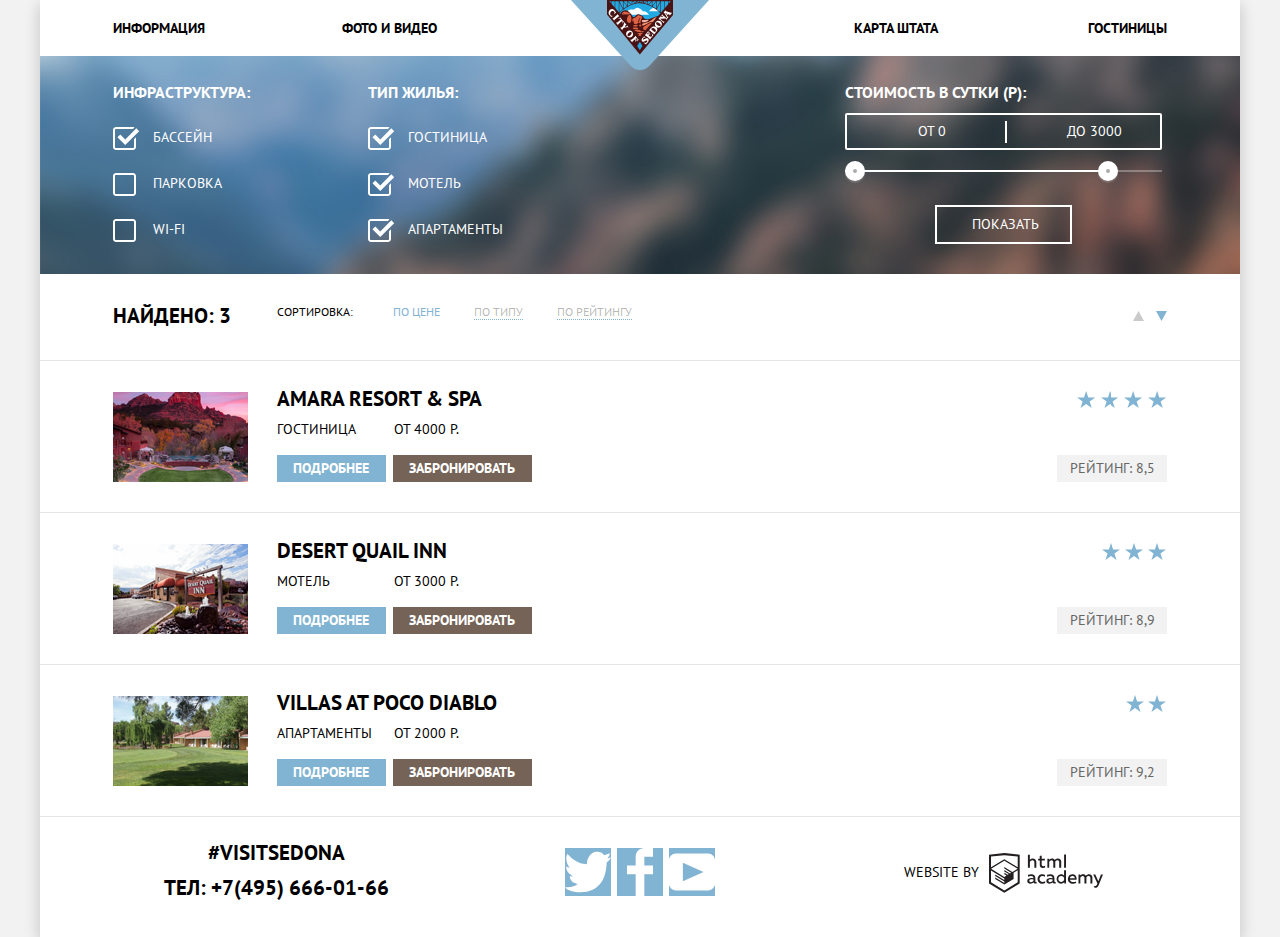
==== commit 526d0604: "Доступная разметка внутренней страницы" ====
--- a/hotels.html
+++ b/hotels.html
@@ -13,7 +13,7 @@
 		<header class="main-header">
   			<nav class="main-nav">
   				<a class="main-header-logo" href="index.html">
-  					<img src="img/logo.svg" width="138" height="70" alt="логотип Седоны">
+  					<img src="img/logo.svg" width="138" height="70" alt="Логотип города Седона">
   				</a>
   				<ul class="site-navigation">
   					<li><a href="blank.html">Информация</a></li>
@@ -88,16 +88,16 @@
 			<section class="hotels-list">
 				<h1 class="visually-hidden">Список жилья</h1>
 				<div class="sorting-block"> 
-					<span>Найдено:&nbsp;3</span>
+					<span class="sorting-results">Найдено:&nbsp;3</span>
+					<span class="sorting-title">Сортировка:</span>
 					<ul class="sorting-range">
-						<li>Сортировка:</li>
 						<li class="sort-type active"><a href="#">По цене</a></li>
 						<li class="sort-type"><a href="#">По типу</a></li>
 						<li class="sort-type"><a href="#">По рейтингу</a></li>
 					</ul>
 					<ul class="sorting-list">
-                        <li class="sorting-item"><a class="sort-up" href="#" aria-label="сортировать по возрастанию"><svg xmlns="http://www.w3.org/2000/svg" width="11" height="10" viewBox="0 0 11 10"><path fill="#cacaca" d="M5.5 0L0 10h11z"/></svg></a></li>
-                        <li class="sorting-item"><a class="sort-down" href="#" aria-label="сортировать по убыванию"><svg xmlns="http://www.w3.org/2000/svg" width="11" height="10" viewBox="0 0 11 10"><path fill="#cacaca" d="M5.5 10L0 0h11"/></svg></a></li>
+                        <li class="sorting-item"><a class="sort-up" href="#" aria-label="сортировать по возрастанию"><svg aria-hidden="true" focusable="false" xmlns="http://www.w3.org/2000/svg" width="11" height="10" viewBox="0 0 11 10"><path fill="#cacaca" d="M5.5 0L0 10h11z"/></svg></a></li>
+                        <li class="sorting-item"><a class="sort-down" href="#" aria-label="сортировать по убыванию"><svg aria-hidden="true" focusable="false" xmlns="http://www.w3.org/2000/svg" width="11" height="10" viewBox="0 0 11 10"><path fill="#cacaca" d="M5.5 10L0 0h11"/></svg></a></li>
                     </ul>
 				</div>
 				<ul class="results">
@@ -114,6 +114,7 @@
 								<a href="#" class="button reservation-button">забронировать</a>
 							</p>	
 						</div>
+						<span class="visually-hidden">4 звезды</span>
 						<span class="rating-number star-four">рейтинг: 8,5</span>
 					</li>
 			
@@ -130,6 +131,7 @@
 								<a href="#" class="button reservation-button">забронировать</a>
 							</p>
 						</div>
+						<span class="visually-hidden">3 звезды</span>
 						<span class="rating-number star-three">рейтинг: 8,9</span>
 					</li>
 		
@@ -146,6 +148,7 @@
 								<a href="#" class="button reservation-button">забронировать</a>
 							</p>
 						</div>
+						<span class="visually-hidden">2 звезды</span>
 						<span class="rating-number star-two">рейтинг: 9,2</span>
 					</li>
 				</ul>
--- a/css/style.css
+++ b/css/style.css
@@ -87,10 +87,10 @@
 }
 
 .main-header-logo {
+	position: absolute;
+	align-self: center;
 	width: 138px;
 	height: 70px;
-	position: absolute;
-	align-self: center;
 }
 
 .site-navigation {
@@ -140,14 +140,14 @@
 
 
 .intro {
+	display:flex;
+	align-items: center;
+	justify-content: center;
 	background-image: url("../img/shape.png"), url("../img/background_photo.jpg");
 	background-repeat: no-repeat;
 	background-position: bottom, 0 0;
 	width: 1200px;
 	height: 509px;
-	display:flex;
-  	align-items: center;
-  	justify-content: center;
 }
 
 
@@ -565,28 +565,30 @@
   	padding-bottom: 31px;
 }
 
-.sorting-block span {
+.sorting-results {
 	font-size: 21px;
 	line-height: 26px;
 	font-weight: bold;
 	margin-right: 46px;
 }
 
+.sorting-title {
+	font-size: 12px;
+	line-height: 18px;
+	margin-right: 40px;
+}
+
 .sorting-range {
+	display: flex;
+	flex-wrap: wrap;
+	justify-content: space-between;
+	align-items: flex-start;
 	font-size: 12px;
 	line-height: 18px;
 	list-style: none;
-	display: flex;
-	flex-wrap: wrap;
-	align-items: center;
-	margin: 0;
-	padding: 0;
-	justify-content: flex-start;
-	min-width: 370px;
-}
-
-.sorting-range li {
-	margin-right: 35px;
+	min-width: 239px;
+	margin: 0;
+	padding: 0; 
 }
 
 .sort-type a {
@@ -611,14 +613,14 @@
 
 
 .sorting-list {
+	display: flex;
+	justify-content: space-between;
+	align-self: center;
 	list-style: none;
-	display: flex;
+	width: 34px;
 	margin: 0;
 	padding: 0;
 	margin-left: auto;
-	width: 34px;
-	justify-content: space-between;
-	align-self: center;
 }
 
 .sorting-item:hover path,
@@ -841,9 +843,9 @@
 }
 
 .social-button {
+	display: flex;
+	justify-content: center;
 	color: inherit;
-	display: flex;
-	justify-content: center;
 	width: 46px;
 	height: 48px;
 	background-color: var(--basic-blue);
@@ -983,12 +985,18 @@
 	position: absolute;
 	left: -40px;
 	top: 0;
-	width: 24px;
+	width: 27px;
 	height: 24px;
 	background-image: url("../img/checkbox-on-dis.svg");
 	background-repeat: no-repeat;
 	background-position: 0 0;
 } 
+
+.filter-checkbox:focus + label::before {
+	border: 2px solid var(--basic-black);
+	border-radius: 4px;
+}	
+
 
 .filter .filter-price {
 	margin: 0;
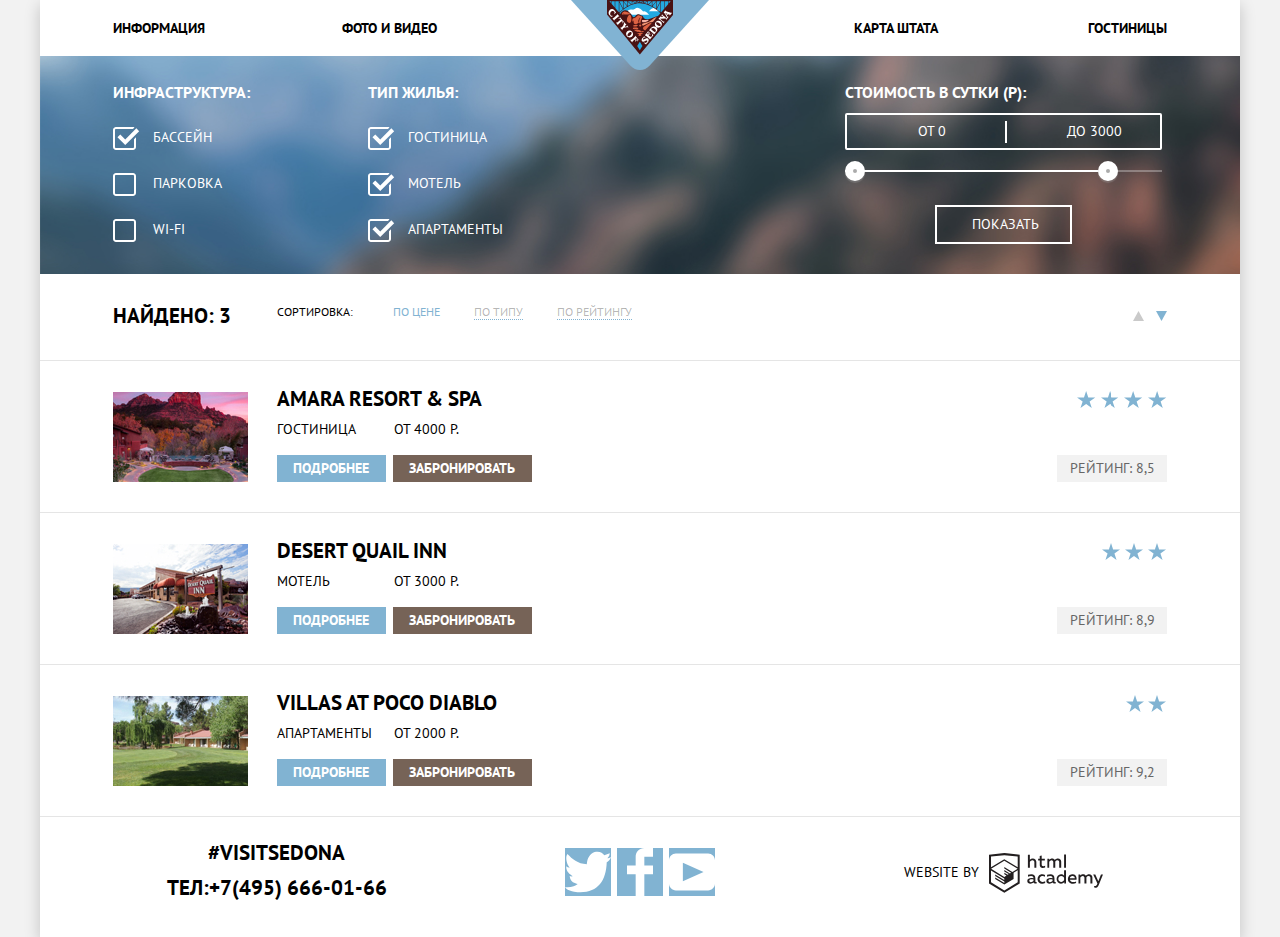
==== commit 47d1c364: "Отформатировала код" ====
--- a/hotels.html
+++ b/hotels.html
@@ -11,21 +11,21 @@
 <body class="page-body">
 	<div class="main-block">
 		<header class="main-header">
-  			<nav class="main-nav">
-  				<a class="main-header-logo" href="index.html">
-  					<img src="img/logo.svg" width="138" height="70" alt="Логотип города Седона">
-  				</a>
-  				<ul class="site-navigation">
-  					<li><a href="blank.html">Информация</a></li>
-  					<li><a href="blank.html">Фото и видео</a></li>
-  					<li><a href="blank.html">Карта штата</a></li>
-  					<li><a class="hotels-link" href="hotels.html">Гостиницы</a></li>
-	  			</ul>
-	  		</nav>
-	  	</header>
+			<nav class="main-nav">
+				<a class="main-header-logo" href="index.html">
+					<img src="img/logo.svg" width="138" height="70" alt="Логотип города Седона">
+				</a>
+				<ul class="site-navigation">
+					<li><a href="blank.html">Информация</a></li>
+					<li><a href="blank.html">Фото и видео</a></li>
+					<li><a href="blank.html">Карта штата</a></li>
+					<li><a class="hotels-link" href="hotels.html">Гостиницы</a></li>
+				</ul>
+			</nav>
+		</header>
 		  
-	  	<main class="container">
-	  		<section class="filter-hotels">
+		<main class="container">
+			<section class="filter-hotels">
 				<h1 class="visually-hidden">Фильтр жилья</h1>
 				<form class="filter" method="get" action="https://echo.htmlacademy.ru">
 					<fieldset>
@@ -34,15 +34,16 @@
 							<li class="filter-option">
 								<input class="visually-hidden filter-checkbox" type="checkbox" name="pool" value="pool" id="filter-pool" checked>
 								<label for="filter-pool">Бассейн</label>
-	            			</li>
-	            			<li class="filter-option">
+							</li>
+							<li class="filter-option">
 								<input class="visually-hidden filter-checkbox" type="checkbox" name="parking" value="parking" id="filter-parking">
 								<label for="filter-parking">Парковка</label>
-	            			</li>
-	            			<li class="filter-option">
+							</li>
+							<li class="filter-option">
 								<input class="visually-hidden filter-checkbox" type="checkbox" name="wi-fi" value="wi-fi" id="filter-wi-fi">
 								<label for="filter-wi-fi">wi-fi</label>
-            			</ul>	
+							</li>
+						</ul>
 					</fieldset>
 					<fieldset>
 						<legend>Тип жилья:</legend>
@@ -54,12 +55,12 @@
 							<li class="filter-option">
 								<input class="visually-hidden filter-checkbox" type="checkbox" name="motel" value="motel" id="filter-motel" checked>
 								<label for="filter-motel">Мотель</label>
-	            			</li>
-	            			<li class="filter-option">
+							</li>
+							<li class="filter-option">
 								<input class="visually-hidden filter-checkbox" type="checkbox" name="apartments" value="apartments" id="filter-apartments" checked>
 								<label for="filter-apartments">Апартаменты</label>
-	            			</li>
-            			</ul>
+							</li>
+						</ul>
 					</fieldset>
 					<fieldset class="filter-price">
 						<legend>Стоимость в сутки (Р):</legend>
@@ -67,24 +68,23 @@
 							<div class="price-controls">
 								<label class="min-price"> 
 								от <input type="number" name="min-price" value="0">
-            					</label>
-            					<label class="max-price">
-              					до <input type="number" name="max-price" value="3000">
-            					</label>
-          					</div>
-        					<div class="range-controls">
-            					<div class="scale">
-              						<div class="bar"></div>
-            					</div>
-            					<div class="toggle toggle-min" tabindex="0"></div>
-            					<div class="toggle toggle-max" tabindex="0"></div>
-          					</div>
-        				</div>
-        				<button type="submit" class="filter-button">Показать</button>
+								</label>
+								<label class="max-price">
+								до <input type="number" name="max-price" value="3000">
+								</label>
+							</div>
+							<div class="range-controls">
+								<div class="scale">
+									<div class="bar"></div>
+								</div>
+								<div class="toggle toggle-min" tabindex="0"></div>
+								<div class="toggle toggle-max" tabindex="0"></div>
+							</div>
+						</div>
+						<button type="submit" class="filter-button">Показать</button>
 					</fieldset>		
 				</form>	
 			</section>
-
 			<section class="hotels-list">
 				<h1 class="visually-hidden">Список жилья</h1>
 				<div class="sorting-block"> 
@@ -96,9 +96,9 @@
 						<li class="sort-type"><a href="#">По рейтингу</a></li>
 					</ul>
 					<ul class="sorting-list">
-                        <li class="sorting-item"><a class="sort-up" href="#" aria-label="сортировать по возрастанию"><svg aria-hidden="true" focusable="false" xmlns="http://www.w3.org/2000/svg" width="11" height="10" viewBox="0 0 11 10"><path fill="#cacaca" d="M5.5 0L0 10h11z"/></svg></a></li>
-                        <li class="sorting-item"><a class="sort-down" href="#" aria-label="сортировать по убыванию"><svg aria-hidden="true" focusable="false" xmlns="http://www.w3.org/2000/svg" width="11" height="10" viewBox="0 0 11 10"><path fill="#cacaca" d="M5.5 10L0 0h11"/></svg></a></li>
-                    </ul>
+						<li class="sorting-item"><a class="sort-up" href="#" aria-label="сортировать по возрастанию"><svg aria-hidden="true" focusable="false" xmlns="http://www.w3.org/2000/svg" width="11" height="10" viewBox="0 0 11 10"><path fill="#cacaca" d="M5.5 0L0 10h11z"/></svg></a></li>
+						<li class="sorting-item"><a class="sort-down" href="#" aria-label="сортировать по убыванию"><svg aria-hidden="true" focusable="false" xmlns="http://www.w3.org/2000/svg" width="11" height="10" viewBox="0 0 11 10"><path fill="#cacaca" d="M5.5 10L0 0h11"/></svg></a></li>
+					</ul>
 				</div>
 				<ul class="results">
 					<li class="result-item">
@@ -110,14 +110,13 @@
 								<span>от 4000 р.</span>
 							</p>
 							<p class="item-button">
-			            		<a href="#" class="button detail-button">подробнее</a>
+								<a href="#" class="button detail-button">подробнее</a>
 								<a href="#" class="button reservation-button">забронировать</a>
 							</p>	
 						</div>
 						<span class="visually-hidden">4 звезды</span>
 						<span class="rating-number star-four">рейтинг: 8,5</span>
 					</li>
-			
 					<li class="result-item">
 						<img src="img/desert_quail_inn.jpg" width="135" height="90" alt="desert quail inn">
 						<div class="result-item-text" >
@@ -127,14 +126,13 @@
 								<span>от 3000 р.</span>
 							</p>
 							<p class="item-button">
-			            		<a href="#" class="button detail-button">подробнее</a>
+								<a href="#" class="button detail-button">подробнее</a>
 								<a href="#" class="button reservation-button">забронировать</a>
 							</p>
 						</div>
 						<span class="visually-hidden">3 звезды</span>
 						<span class="rating-number star-three">рейтинг: 8,9</span>
 					</li>
-		
 					<li class="result-item">
 						<img src="img/villas_at_poco.jpg" width="135" height="90" alt="villas at poco diablo">
 						<div class="result-item-text">
@@ -144,7 +142,7 @@
 								<span>от 2000 р.</span>
 							</p>
 							<p class="item-button">
-			            		<a href="#" class="button detail-button">подробнее</a>
+								<a href="#" class="button detail-button">подробнее</a>
 								<a href="#" class="button reservation-button">забронировать</a>
 							</p>
 						</div>
@@ -159,21 +157,15 @@
 			<section class="contacts">
 				<h2 class="visually-hidden">Контактные данные</h2>
 				<a href="blank.html">#visitsedona</a>
-				<p>тел: <a class="contacts-phone" href="tel:+74956660166">+7(495) 666-01-66</a></p>
+				<p>тел:<a class="contacts-phone" href="tel:+74956660166">+7(495) 666-01-66</a></p>
 			</section>
 			<section class="social">
 				<h2 class="visually-hidden">Социальные сети</h2>
 				<ul>
-	      			<li>
-						<a class="social-button" href="#"><img src="img/twitter.svg" alt="twitter"></a>
-	      			</li>
-	      			<li>
-	        			<a class="social-button" href="#"><img src="img/fb-icon.svg" alt="facebook"></a>
-	      			</li>
-	      			<li>
-						<a class="social-button" href="#"><img src="img/youtube.svg" alt="youtube"></a>
-	      			</li>
-	    		</ul>
+					<li><a class="social-button" href="#"><img src="img/twitter.svg" alt="twitter"></a></li>
+					<li><a class="social-button" href="#"><img src="img/fb-icon.svg" alt="facebook"></a></li>
+					<li><a class="social-button" href="#"><img src="img/youtube.svg" alt="youtube"></a></li>
+				</ul>
 			</section>
 			<section class="copyright">
 				<p>website by</p>
--- a/css/style.css
+++ b/css/style.css
@@ -1,7 +1,7 @@
+
 
 
 :root {
-
 	--basic-color: #F2F2F2;
 	--basic-white: #FFFFFF;
 	--basic-black: #000000;
@@ -28,25 +28,25 @@
 	--shadow-toggle: rgba(171,171,171,0.3);
 }
 
-
 .page-body {
 	font-family: "PT Sans", Arial, sans-serif;
 	font-size: 14px;
 	line-height: 21px;
+	font-weight: normal;
+	text-align: center;
 	text-transform: uppercase;
 	background-color: var(--basic-color);
-	text-align: center;
-	font-weight: normal;
 }
 
 .main-block {
+	display: grid;
+	grid-template-rows: -webkit-min-content 1fr -webkit-min-content;
+	grid-template-rows: min-content 1fr min-content;
 	width: 1200px;
+	min-height: 100%;
 	box-shadow: 0px 5px 15px var(--shadow);
 	margin-left: auto;
-    margin-right: auto;
-    min-height: 100%;
-	display: grid;
-	grid-template-rows: min-content 1fr min-content;
+	margin-right: auto;
 }
 
 .page a {
@@ -66,11 +66,12 @@
 	position: absolute;
 	width: 1px;
 	height: 1px;
+	border: 0;
 	margin: -1px;
-	border: 0;
 	padding: 0;
 	white-space: nowrap;
-	clip-path: inset(100%);
+	-webkit-clip-path: inset(100%);
+	        clip-path: inset(100%);
 	clip: rect(0 0 0 0);
 	overflow: hidden;
 }
@@ -99,12 +100,9 @@
 	flex-wrap: wrap;
 	list-style: none;
 	align-items: center;
-	margin: 0;
-	padding-left: 73px;
-	padding-right: 73px; 
-	padding-top: 15px;
-	padding-bottom: 15px;
 	background-color: var(--basic-white);
+	margin: 0;
+	padding: 15px 73px 15px 73px;
 }
  
 .site-navigation li {
@@ -126,7 +124,7 @@
 
 .site-navigation a:hover,
 .site-navigation a:focus {
- 	color: var(--basic-blue);
+	color: var(--basic-blue);
 }
 
 .site-navigation a:active {
@@ -136,18 +134,18 @@
 .hotels-link {
 	pointer-events: none;
 	color: var(--basic-lightbrown);
-}	
+}
 
 
 .intro {
 	display:flex;
 	align-items: center;
 	justify-content: center;
+	width: 1200px;
+	height: 509px;
 	background-image: url("../img/shape.png"), url("../img/background_photo.jpg");
 	background-repeat: no-repeat;
 	background-position: bottom, 0 0;
-	width: 1200px;
-	height: 509px;
 }
 
 
@@ -165,7 +163,6 @@
 	font-weight: bold;
 	margin-top: 0; 
 	margin-bottom: 50px;
-
 }
 
 .features-text-two {
@@ -174,23 +171,24 @@
 
 
 .features-main {
+	position: relative;
+	display: grid;
+	grid-template-columns: 400px 400px 400px;
+	z-index: 1;
 	list-style: none;  
 	margin: 0;
  	padding: 0;
- 	display: grid;
+}
+
+.features-item {
+	display: grid;
 	grid-template-columns: 400px 400px 400px;
-}
-
-.features-item {
+	grid-column-start: 1;
+	grid-column-end: 4;
 	color: var(--basic-white);
 	text-align: center;
 	background-color: var(--basic-blue);
-	grid-column-start: 1;
-	grid-column-end: 4;
-	display: grid;
-	grid-template-columns: 400px 400px 400px;
-}
-	
+}
 
 .features-item h2 {
 	font-size: 21px;
@@ -204,10 +202,10 @@
 }
 
 .town-img {
-	margin: 0;
- 	padding: 0;
 	grid-column-start: 2;
 	grid-column-end: 4;
+	margin: 0;
+	padding: 0;
 }
 
 .town-img img,
@@ -215,25 +213,23 @@
 	display: block;
 }
 
-
 .bridge-img {
-	margin: 0;
- 	padding: 0;
 	grid-column-start: 1;
 	grid-column-end: 3;
 	order: -1;
-}
-
+	margin: 0;
+	padding: 0;
+}
 
 .highlights {
 	position: relative;
-  	background-color: var(--basic-white);
-  	margin: 0;
- 	padding: 0;
-  	grid-column-start: 1;
+	display: grid;
+	grid-template-columns: 1fr 1fr 1fr;
+	grid-column-start: 1;
 	grid-column-end: 4;
-  	display: grid;
-  	grid-template-columns: 1fr 1fr 1fr;
+	background-color: var(--basic-white);
+	margin: 0;
+	padding: 0;
 }
 
 .highlights-item h2 {
@@ -267,7 +263,6 @@
 	height: 72px;
 	background-image: url("../img/icon-1.svg");
 	background-repeat: no-repeat;
-	
 }
 
 .highlights-food h2::before {
@@ -279,7 +274,6 @@
 	height: 70px;
 	background-image: url("../img/icon-3.svg");
 	background-repeat: no-repeat;
-	
 }
 
 .highlights-present h2::before {
@@ -290,13 +284,12 @@
 	width: 64px;
 	height: 77px;
 	background-image: url("../img/icon-2.svg");
-	background-repeat: no-repeat;
-	
+	background-repeat: no-repeat;	
 }
 
 .features-item-text p {
+	margin-top: 23px;
 	margin-bottom: 54px;
-	margin-top: 23px;
 }
 
 .features-item-text {
@@ -307,6 +300,8 @@
 /* Hotel search */
 
 .hotel-search {
+	position: relative;
+	z-index: 1;
 	background-color: var(--basic-white);
 }
 
@@ -325,28 +320,28 @@
 
 .search-hotel-button {
 	display: block;
+	width: 568px;
 	font-size: 21px;
 	line-height: 26px;
 	font-weight: bold;
-  	text-align: center;
-  	color: var(--basic-white);
-  	text-transform: uppercase;
-  	background-color: var(--basic-lightbrown);
-  	border: none;
-  	width: 568px;
-  	margin: auto;
-  	padding-top: 30px;
-  	padding-bottom: 30px;
+	text-align: center;
+	text-transform: uppercase;
+	color: var(--basic-white);
+	background-color: var(--basic-lightbrown);
+	border: none;
+	margin: auto;
+	padding-top: 30px;
+	padding-bottom: 30px;
 }
 
 .search-hotel-button:hover,
 .search-hotel-button:focus  {
-  	background-color: var(--basic-brown);
+	background-color: var(--basic-brown);
 }
 
 .search-hotel-button:active {
 	color: var(--opacity-white);
-  	background-color: var(--basic-darkbrown);
+	background-color: var(--basic-darkbrown);
 }
 
 /* Map */
@@ -361,16 +356,18 @@
 }
 
 
-
 /*Form Search*/
 
 .form-search {
 	position: absolute;
+	z-index: 0;
 	top: 0px;
-    left: 315px;
-    width: 570px;
-    background-color: var(--basic-white);
-    box-shadow: 0 7px 15px 0 var(--shadow-form);
+	left: 315px;
+	width: 570px;
+	background-color: var(--basic-white);
+	box-shadow: 0 7px 15px 0 var(--shadow-form);
+	-webkit-animation: bounce 0.9s;
+	        animation: bounce 0.9s;
 }
 
 .modal-form {
@@ -382,6 +379,15 @@
 	padding: 0;
 }
 
+.modal-form-close {
+	display: none;
+}
+
+.modal-error {
+	-webkit-animation: shake 0.6s;
+	        animation: shake 0.6s;
+}
+
 .modal-form .form-item {
 	position: relative;
 	display: flex;
@@ -394,15 +400,23 @@
 }
 
 .form-item input {
+	width: 320px;
 	font-size: 14px;
 	line-height: 26px;
 	font-weight: 700;
-	text-transform: uppercase; 
+	text-transform: uppercase;
+	background-color: var(--basic-color); 
 	border: 2px solid var(--basic-color);
 	outline: none;
-	background-color: var(--basic-color);
-	width: 320px;
 	padding: 4px 11px 4px 11px;
+}	
+
+.form-item input::-webkit-input-placeholder { 
+	color: var(--basic-black);
+}	
+
+.form-item input::-moz-placeholder { 
+	color: var(--basic-black);
 }	
 
 .form-item input::placeholder { 
@@ -418,8 +432,8 @@
 
 .adults input,
 .child input {
+	width: 88px;
 	text-align: center;
-	width: 88px;
 }
 
 .child label {
@@ -431,21 +445,21 @@
 	right: 8px;
 	width: 21px;
 	height: 23px;
-	margin: 0;
-	padding: 0;
 	background-color: transparent;
 	outline: none;
 	border: none;
+	margin: 0;
+	padding: 0;
 	cursor: pointer;
 }
 
 .calendar:hover path,
 .calendar:focus path {
- 	fill: var(--basic-black);
+	fill: var(--basic-black);
 }
 
 .calendar:active path {
- 	fill: var(--basic-blue);
+	fill: var(--basic-blue);
 }
 
 .form-item .minus,
@@ -490,23 +504,23 @@
 
 .minus:hover::before,
 .minus:focus::before {
- 	background-color: var(--basic-black);
+	background-color: var(--basic-black);
 }
 
 .minus:active::before {
- 	background-color: var(--basic-blue);
+	background-color: var(--basic-blue);
 }
 
 .plus:hover::before,
 .plus:hover::after,
 .plus:focus::before,
 .plus:focus::after {
- 	background-color: var(--basic-black);
+	background-color: var(--basic-black);
 }
 
 .plus:active::before,
 .plus:active::after {
- 	background-color: var(--basic-blue);
+	background-color: var(--basic-blue);
 }
 
 .form-item input:hover {
@@ -523,14 +537,14 @@
 
 .modal-form .button-search-form {
 	display: block;
+	width: 100%;
 	font-size: 21px;
 	line-height: 26px;
 	font-weight: 700;
 	text-transform: uppercase;
 	color: var(--basic-white);
-	width: 100%;
+	background-color: var(--basic-blue);
 	border: none;
-	background-color: var(--basic-blue);
 	margin-top: 24px;
 	margin-right: 0;
 	padding-top: 16px;
@@ -539,8 +553,8 @@
 
 .button-search-form:hover,
 .button-search-form:focus {
- 	background-color: var(--basic-darkblue);
- 	outline: none;
+	background-color: var(--basic-darkblue);
+	outline: none;
 }
 
 .button-search-form:active {
@@ -549,20 +563,15 @@
 }
 
 
-
-
 /*Sorting hotels*/
 
 .hotels-list {
-  	background-color: var(--basic-white);
+	background-color: var(--basic-white);
 }
 
 .sorting-block {
 	display: flex;
-	padding-left: 73px;
-  	padding-right: 73px;
-  	padding-top: 29px;
-  	padding-bottom: 31px;
+	padding: 29px 73px 31px 73px;
 }
 
 .sorting-results {
@@ -583,10 +592,10 @@
 	flex-wrap: wrap;
 	justify-content: space-between;
 	align-items: flex-start;
+	min-width: 239px;
 	font-size: 12px;
 	line-height: 18px;
 	list-style: none;
-	min-width: 239px;
 	margin: 0;
 	padding: 0; 
 }
@@ -619,24 +628,22 @@
 	list-style: none;
 	width: 34px;
 	margin: 0;
-	padding: 0;
 	margin-left: auto;
+	padding: 0;
 }
 
 .sorting-item:hover path,
 .sorting-item:focus path {
-    fill: var(--basic-black);
+	fill: var(--basic-black);
 }
 
 .sorting-item:active path {
-    fill: var(--basic-blue);
+	fill: var(--basic-blue);
 }
 
 .sort-down path {
 	fill: var(--basic-blue);
 }
-
-
 
 
 /*Hotels result*/
@@ -657,10 +664,7 @@
 	display: flex;
 	flex-wrap: wrap;
 	align-items: center;
-	padding-left: 73px;
-	padding-right: 73px;
-	padding-top: 30px;
-	padding-bottom: 30px;
+	padding: 30px 73px 30px 73px;
 }
 
 .result-item img {
@@ -669,8 +673,8 @@
 }
 
 .result-item-text {
+	text-align: left;
 	margin-left: 29px;
-	text-align: left;
 }
 
 .result-item-text .item-list {
@@ -689,8 +693,8 @@
 	font-size: 21px;
 	line-height: 26px;
 	margin: 0;
-	padding: 0;
-    margin-top: -5px;
+	margin-top: -5px;
+	padding: 0;
 }
 
 .name-hotel {
@@ -699,8 +703,7 @@
 
 .name-hotel:hover,
 .name-hotel:focus {
- 	color: var(--basic-blue);
- 
+	color: var(--basic-blue);
 }
 
 .name-hotel:active {
@@ -712,12 +715,12 @@
 }
 
 .item-button .button {
+	display: inline-block;
 	font-size: 14px;
 	line-height: 21px;
 	font-weight: bold;
 	color: var(--basic-white);
 	text-transform: uppercase;
-	display: inline-block;
 	padding: 3px 17px 3px 16px;
 }
 
@@ -728,7 +731,7 @@
 
 .detail-button:hover,
 .detail-button:focus {
- 	background-color: var(--basic-darkblue);
+	background-color: var(--basic-darkblue);
 }
 
 .detail-button:active {
@@ -752,15 +755,15 @@
 
 .rating-number {
 	position: relative;
+	align-self: flex-end;
+	width: 110px;
+	height: 21px;
 	color: var(--dark);
 	background-color: var(--basic-color);
+	margin-top: 64px;
 	margin-left: auto;
-    margin-top: 64px;
-    padding-top: 3px;
-    padding-bottom: 3px;
-    height: 21px;
-   	width: 110px;
-   	align-self: flex-end;
+	padding-top: 3px;
+	padding-bottom: 3px;
 }
 
 .rating-number::before {
@@ -793,9 +796,9 @@
 	position: relative;
 	display: grid;
 	grid-template-columns: 1fr 1fr 1fr;
+	background-color: var(--footer-back);
 	padding-top: 20px;
 	padding-bottom: 30px;
-	background-color: var(--footer-back);
 }
 
 .hotels-footer {
@@ -810,11 +813,11 @@
 
 .contacts a,
 .contacts p {
+	align-self: center;
 	font-size: 21px;
 	line-height: 26px;
 	font-weight: bold;
 	color: var(--basic-black);
-	align-self: center;
 	margin: 0;
 }
 
@@ -823,12 +826,11 @@
 } 
 
 .contacts-phone {
-  	color: inherit;
+	color: inherit;
 }
 
 .social {
 	display: flex;
-	justify-self: center;
 	align-items: center;
 }
 
@@ -836,32 +838,32 @@
 	display: flex;
 	flex-wrap: wrap;
 	justify-content: space-between;
+	width: 150px;
 	list-style: none;
 	margin: 0 auto;
 	padding: 0;
-	width: 150px;
 }
 
 .social-button {
 	display: flex;
 	justify-content: center;
-	color: inherit;
 	width: 46px;
 	height: 48px;
+	color: inherit;
 	background-color: var(--basic-blue);
 }
 
 .social-button:hover,
 .social-button:focus {
-    background-color: var(--basic-darkblue);
+	background-color: var(--basic-darkblue);
 }
 
 .social-button:active {
-    background-color: var(--basic-darkenblue);
+	background-color: var(--basic-darkenblue);
 }
 
 .social-button:active img {
-    opacity: 0.3;
+	opacity: 0.3;
 }
 
 .copyright { 
@@ -878,17 +880,17 @@
 }
 
 .copyright a {
-    width: 115px;
-    height: 41px;
+	width: 115px;
+	height: 41px;
 }
 
 .copyright:hover path,
 .copyright:focus path {
-    fill: var(--basic-blue);
+	fill: var(--basic-blue);
 }
 
 .copyright:active path {
-    fill: var(--special);
+	fill: var(--special);
 }
 
 /*Filter hotels*/
@@ -913,10 +915,10 @@
 
 .filter fieldset {
 	text-align: left;
+	border: none;
 	margin: 0;
 	margin-right: 118px;
 	padding: 0;
-	border: none;
 }
 
 .filter legend {
@@ -927,9 +929,9 @@
 }
 
 .filter ul {
-	padding: 0;
-	margin: 0;
 	list-style: none;
+	padding: 0;
+	margin: 0;
 }
 
 .filter-option {
@@ -941,7 +943,9 @@
 	position: relative;
 	display: block;
 	cursor: pointer;
-	user-select: none;
+	-webkit-user-select: none;
+	   -moz-user-select: none;
+	        user-select: none;
 }
 
 .filter-checkbox + label::before {
@@ -995,13 +999,12 @@
 .filter-checkbox:focus + label::before {
 	border: 2px solid var(--basic-black);
 	border-radius: 4px;
-}	
-
+}
 
 .filter .filter-price {
 	margin: 0;
+	margin-left: auto;
 	padding: 0; 
-	margin-left: auto;
 }
 
 .filter-price legend {
@@ -1109,5 +1112,70 @@
 	outline: none;
 }
 
-
-
+/* Animations */
+
+
+@-webkit-keyframes bounce {
+	0% {
+		transform: translateY(-400px);
+	}
+
+	100% {
+		transform: translateY(0);
+	}
+}
+
+
+@keyframes bounce {
+	0% {
+		transform: translateY(-400px);
+	}
+
+	100% {
+		transform: translateY(0);
+	}
+}
+
+	@-webkit-keyframes shake {
+	0%,
+	100% {
+		transform: translateX(0);
+	}
+
+	10%,
+	30%,
+	50%,
+	70%,
+	90% {
+		transform: translateX(-10px);
+	}
+
+	20%,
+	40%,
+	60%,
+	80% {
+		transform: translateX(10px);
+	}
+}
+
+	@keyframes shake {
+	0%,
+	100% {
+		transform: translateX(0);
+	}
+
+	10%,
+	30%,
+	50%,
+	70%,
+	90% {
+		transform: translateX(-10px);
+	}
+
+	20%,
+	40%,
+	60%,
+	80% {
+		transform: translateX(10px);
+	}
+}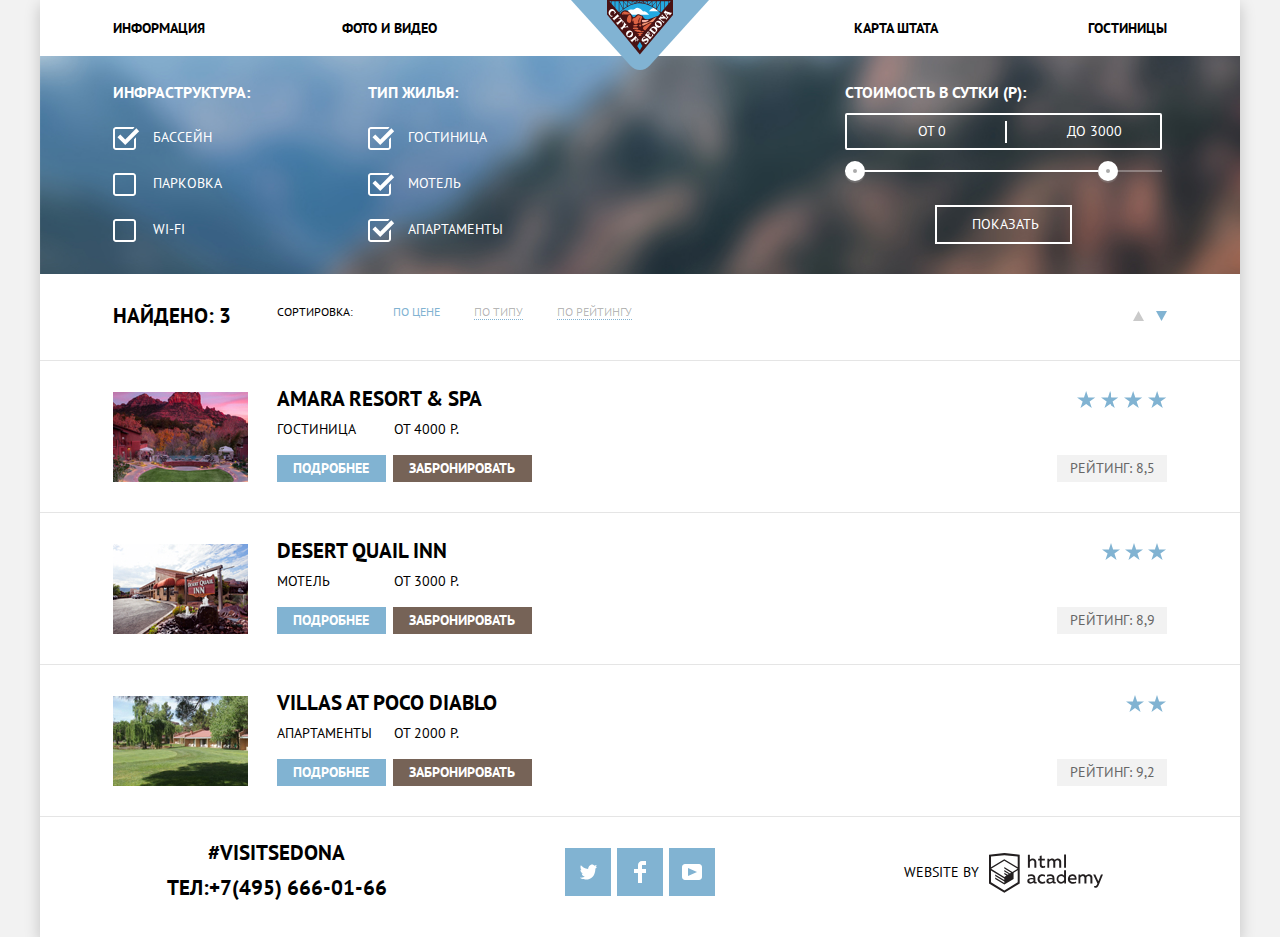
==== commit b8c8c077: "Минификация" ====
--- a/hotels.html
+++ b/hotels.html
@@ -5,7 +5,7 @@
 	<title>HTML Academy: Отели в Седоне</title>
 	<link rel="stylesheet" href="https://fonts.googleapis.com/css2?family=PT+Sans:wght@400;700&display=swap">
 	<link rel="stylesheet" href="css/normalize.css">
-	<link rel="stylesheet" href="css/style.css">
+	<link rel="stylesheet" href="css/style.min.css">
 </head>
 
 <body class="page-body">
@@ -162,9 +162,9 @@
 			<section class="social">
 				<h2 class="visually-hidden">Социальные сети</h2>
 				<ul>
-					<li><a class="social-button" href="#"><img src="img/twitter.svg" alt="twitter"></a></li>
-					<li><a class="social-button" href="#"><img src="img/fb-icon.svg" alt="facebook"></a></li>
-					<li><a class="social-button" href="#"><img src="img/youtube.svg" alt="youtube"></a></li>
+					<li><a class="social-button" href="#"><img src="img/twitter.svg" width="17" height="17" alt="twitter"></a></li>
+					<li><a class="social-button" href="#"><img src="img/fb-icon.svg" width="12" height="22" alt="facebook"></a></li>
+					<li><a class="social-button" href="#"><img src="img/youtube.svg" width="20" height="16" alt="youtube"></a></li>
 				</ul>
 			</section>
 			<section class="copyright">
--- a/css/style.min.css
+++ b/css/style.min.css
@@ -0,0 +1 @@
+@-webkit-keyframes bounce{0%{transform:translateY(-400px)}to{transform:translateY(0)}}@keyframes bounce{0%{transform:translateY(-400px)}to{transform:translateY(0)}}@-webkit-keyframes shake{0%,to{transform:translateX(0)}10%,30%,50%,70%,90%{transform:translateX(-10px)}20%,40%,60%,80%{transform:translateX(10px)}}@keyframes shake{0%,to{transform:translateX(0)}10%,30%,50%,70%,90%{transform:translateX(-10px)}20%,40%,60%,80%{transform:translateX(10px)}}:root{--basic-color: #F2F2F2;--basic-white: #FFFFFF;--basic-black: #000000;--basic-thinblack: #333333;--basic-boldblack: #231F20;--basic-lightbrown: #766357;--basic-brown: #604E43;--basic-darkbrown: #503E33;--basic-gray: #EEEEEE;--basic-darkgray: #EBEBEB;--basic-lightgray: #A9A9A9;--basic-blue: #81B3D2;--basic-darkblue: #669EC0;--basic-darkenblue: #5496BD;--dark: #666666;--border: #E5E5E5;--special: #BDBBBC;--tooggle: #ABABAB;--basic-opacity: rgba(0,0,0,0.3);--footer-back: rgba(255,255,255,0.9);--opacity-white: rgba(255,255,255,0.3);--shadow: rgba(0,1,1,0.2);--shadow-form: rgba(0,1,1,0.15);--shadow-toggle: rgba(171,171,171,0.3)}.page-body{font-family:"PT Sans",Arial,sans-serif;font-size:14px;line-height:21px;font-weight:400;text-align:center;text-transform:uppercase;background-color:var(--basic-color)}.main-block{display:grid;grid-template-rows:-webkit-min-content 1fr -webkit-min-content;grid-template-rows:min-content 1fr min-content;width:1200px;min-height:100%;box-shadow:0 5px 15px var(--shadow);margin-left:auto;margin-right:auto}.page a{text-decoration:none}img{max-width:100%;height:auto}.page{height:100%}.visually-hidden{position:absolute;width:1px;height:1px;border:0;margin:-1px;padding:0;white-space:nowrap;-webkit-clip-path:inset(100%);clip-path:inset(100%);clip:rect(0 0 0 0);overflow:hidden}.main-nav{display:flex;flex-direction:column;font-size:14px;line-height:26px;font-weight:700;color:var(--basic-black)}.main-header-logo{position:absolute;align-self:center;width:138px;height:70px}.site-navigation{display:flex;flex-direction:row;flex-wrap:wrap;list-style:none;align-items:center;background-color:var(--basic-white);margin:0;padding:15px 73px}.site-navigation li{flex-basis:229px;text-align:right}.site-navigation li:nth-child(2){margin-right:auto}.site-navigation li:nth-child(-n+2){text-align:left}.site-navigation a:link{color:var(--basic-black)}.site-navigation a:focus,.site-navigation a:hover{color:var(--basic-blue)}.site-navigation a:active{color:var(--basic-opacity)}.hotels-link{pointer-events:none;color:var(--basic-lightbrown)}.intro{display:flex;align-items:center;justify-content:center;width:1200px;height:509px;background-image:url(../img/shape.png),url(../img/background_photo.jpg);background-repeat:no-repeat;background-position:bottom,0 0}.features{background-color:var(--basic-white);padding-top:42px}.features-text{font-size:21px;line-height:26px;font-weight:700;margin-top:0;margin-bottom:50px}.features-text-two{margin-bottom:51px}.features-item,.features-main{display:grid;grid-template-columns:400px 400px 400px}.features-main{position:relative;z-index:1;list-style:none;margin:0;padding:0}.features-item{grid-column-start:1;grid-column-end:4;color:var(--basic-white);text-align:center;background-color:var(--basic-blue)}.features-item h2{font-size:21px;line-height:21px;margin-top:47px;margin-bottom:25px}.features-item p{margin-top:23px}.town-img{grid-column-start:2;grid-column-end:4;margin:0;padding:0}.bridge-img img,.town-img img{display:block}.bridge-img,.highlights{grid-column-start:1;margin:0;padding:0}.bridge-img{grid-column-end:3;order:-1}.highlights{position:relative;display:grid;grid-template-columns:1fr 1fr 1fr;grid-column-end:4;background-color:var(--basic-white)}.features-item-text h2,.highlights-item h2{color:var(--basic-black);margin-top:160px;margin-bottom:25px}.features-item-text h2{margin-top:47px}.features-item-text p,.highlights-item p{color:var(--basic-thinblack)}.highlights-item p{margin-bottom:82px}.highlights-house h2::before{left:162px;width:75px;height:72px;background-image:url(../img/icon-1.svg)}.highlights-food h2::before,.highlights-house h2::before,.highlights-present h2::before{content:"";position:absolute;top:60px;background-repeat:no-repeat}.highlights-food h2::before{left:562px;width:75px;height:70px;background-image:url(../img/icon-3.svg)}.highlights-present h2::before{right:168px;width:64px;height:77px;background-image:url(../img/icon-2.svg)}.features-item-text p{margin-top:23px;margin-bottom:54px}.features-item-text{background-color:var(--basic-gray)}.hotel-search{position:relative;z-index:1;background-color:var(--basic-white)}.hotel-search h2{font-size:30px;line-height:24px;margin:0;padding-top:58px}.hotel-search p{margin-top:35px;margin-bottom:45px}.search-hotel-button{display:block;width:568px;font-size:21px;line-height:26px;font-weight:700;text-align:center;text-transform:uppercase;color:var(--basic-white);background-color:var(--basic-lightbrown);border:0;margin:auto;padding-top:30px;padding-bottom:30px}.search-hotel-button:focus,.search-hotel-button:hover{background-color:var(--basic-brown)}.search-hotel-button:active{color:var(--opacity-white);background-color:var(--basic-darkbrown)}.map{position:relative;margin-bottom:-120px}.map iframe{width:1199px;height:594px;background-image:url(../img/map.jpg);border:0}.form-search{position:absolute;z-index:0;top:0;left:315px;width:570px;background-color:var(--basic-white);box-shadow:0 7px 15px 0 var(--shadow-form);-webkit-animation:bounce .9s;animation:bounce .9s}.modal-form,.modal-form .form-item{display:flex;flex-wrap:wrap;justify-content:space-between}.modal-form{font-weight:700;margin:55px;padding:0}.modal-form-close{display:none}.modal-error{-webkit-animation:shake .6s;animation:shake .6s}.modal-form .form-item{position:relative;flex-basis:458px;align-items:center;margin:0 0 30px}.form-item input{width:320px;font-size:14px;line-height:26px;font-weight:700;text-transform:uppercase;background-color:var(--basic-color);border:2px solid var(--basic-color);outline:0;padding:4px 11px}.form-item input::-webkit-input-placeholder{color:var(--basic-black);opacity:1}.form-item input::-moz-placeholder{color:var(--basic-black);opacity:1}.form-item input::placeholder{color:var(--basic-black);opacity:1}.modal-form .adults,.modal-form .child{display:flex;flex-basis:226px;justify-content:space-between}.adults input,.child input{width:88px;text-align:center}.child label{margin-left:47px}.form-item .calendar{position:absolute;right:8px;width:21px;height:23px;background-color:transparent;outline:0;border:0;margin:0;padding:0;cursor:pointer}.calendar:focus path,.calendar:hover path{fill:var(--basic-black)}.calendar:active path{fill:var(--basic-blue)}.form-item .minus,.form-item .plus{position:absolute;width:25px;height:38px;top:0;background-color:transparent;outline:0;border:0;cursor:pointer}.form-item .plus{right:0}.minus::before,.plus::after,.plus::before{content:"";position:absolute;top:17px;width:12px;height:3px;background-color:var(--basic-lightgray)}.plus::after,.plus::before{right:15px}.plus::before{transform:rotate(90deg)}.minus:focus::before,.minus:hover::before{background-color:var(--basic-black)}.minus:active::before{background-color:var(--basic-blue)}.plus:focus::after,.plus:focus::before,.plus:hover::after,.plus:hover::before{background-color:var(--basic-black)}.plus:active::after,.plus:active::before{background-color:var(--basic-blue)}.form-item input:hover{background-color:var(--basic-darkgray);border:2px solid var(--basic-darkgray);outline:0}.form-item input:focus{background-color:var(--basic-white);border:2px solid var(--border)}.modal-form .button-search-form{display:block;width:100%;font-size:21px;line-height:26px;font-weight:700;text-transform:uppercase;color:var(--basic-white);background-color:var(--basic-blue);border:0;margin-top:24px;margin-right:0;padding-top:16px;padding-bottom:16px}.button-search-form:focus,.button-search-form:hover{background-color:var(--basic-darkblue);outline:0}.button-search-form:active{color:var(--opacity-white);background-color:var(--basic-darkenblue)}.hotels-list{background-color:var(--basic-white)}.sorting-block{display:flex;padding:29px 73px 31px}.sorting-results{font-size:21px;line-height:26px;font-weight:700;margin-right:46px}.sorting-range,.sorting-title{font-size:12px;line-height:18px}.sorting-title{margin-right:40px}.sorting-range{display:flex;flex-wrap:wrap;justify-content:space-between;align-items:flex-start;min-width:239px;list-style:none;margin:0;padding:0}.sort-type a{color:var(--basic-opacity);border-bottom:1px dotted var(--basic-blue)}.sort-type a:focus,.sort-type a:hover{color:var(--basic-blue)}.active a,.sort-type a:active{color:var(--basic-black);border-bottom:none}.active a{color:var(--basic-blue)}.sorting-list{display:flex;justify-content:space-between;align-self:center;list-style:none;width:34px;margin:0 0 0 auto;padding:0}.sorting-item:focus path,.sorting-item:hover path{fill:var(--basic-black)}.sort-down path,.sorting-item:active path{fill:var(--basic-blue)}.results{list-style:none;margin:0;padding:0}.result-item,.sorting-block{border-bottom:1px solid var(--border)}.result-item{display:flex;flex-wrap:wrap;align-items:center;padding:30px 73px}.result-item img{width:135px;height:90px}.result-item-text{text-align:left;margin-left:29px}.result-item-text .item-list{display:flex;margin-top:7px;margin-bottom:15px}.item-list span{flex-basis:110px;margin-right:7px}.result-item h2{font-size:21px;line-height:26px;margin:-5px 0 0;padding:0}.name-hotel{color:var(--basic-black)}.name-hotel:focus,.name-hotel:hover{color:var(--basic-blue)}.name-hotel:active{color:var(--basic-opacity)}.item-button{margin:0}.item-button .button{display:inline-block;font-size:14px;line-height:21px;font-weight:700;color:var(--basic-white);text-transform:uppercase;padding:3px 17px 3px 16px}.detail-button{background-color:var(--basic-blue);margin-right:3px}.detail-button:focus,.detail-button:hover{background-color:var(--basic-darkblue)}.detail-button:active{color:var(--opacity-white);background-color:var(--basic-darkenblue)}.reservation-button{background-color:var(--basic-lightbrown)}.reservation-button:focus,.reservation-button:hover{background-color:var(--basic-brown)}.reservation-button:active{color:var(--opacity-white);background-color:var(--basic-darkbrown)}.rating-number{position:relative;align-self:flex-end;width:110px;height:21px;color:var(--dark);background-color:var(--basic-color);margin-top:64px;margin-left:auto;padding-top:3px;padding-bottom:3px}.rating-number::before{content:"";position:absolute;top:-64px;right:0;width:110px;height:17px;background-image:url(../img/star.svg);background-repeat:space}.star-four::before{width:90px}.star-three::before{width:65px}.star-two::before{width:41px}.main-footer{position:relative;display:grid;grid-template-columns:1fr 1fr 1fr;background-color:var(--footer-back);padding-top:20px;padding-bottom:30px}.hotels-footer{background-color:var(--basic-white)}.contacts{display:flex;flex-direction:column;padding:3px 0 6px 73px}.contacts a,.contacts p{align-self:center;font-size:21px;line-height:26px;font-weight:700;color:var(--basic-black);margin:0}.contacts p{margin:9px 0 0}.contacts-phone{color:inherit}.social{display:flex;align-items:center}.social ul{display:flex;flex-wrap:wrap;justify-content:space-between;width:150px;list-style:none;margin:0 auto;padding:0}.social-button{display:flex;justify-content:center;width:46px;height:48px;color:inherit;background-color:var(--basic-blue)}.social-button:focus,.social-button:hover{background-color:var(--basic-darkblue)}.social-button:active{background-color:var(--basic-darkenblue)}.social-button:active img{opacity:.3}.copyright{display:flex;align-items:center;justify-content:center;padding-right:73px}.copyright p{font-size:14px;line-height:26px;margin-right:10px}.copyright a{width:115px;height:41px}.copyright:focus path,.copyright:hover path{fill:var(--basic-blue)}.copyright:active path{fill:var(--special)}.filter-hotels{width:1200px;min-height:217px;background-image:url(../img/background.jpg);background-repeat:no-repeat;background-size:cover}.filter{display:flex;flex-wrap:wrap;font-size:14px;line-height:21px;text-transform:uppercase;color:var(--basic-white);padding:26px 73px 9px}.filter fieldset{text-align:left;border:0;margin:0 118px 0 0;padding:0}.filter legend{font-size:16px;line-height:21px;font-weight:700;margin-bottom:24px}.filter ul{list-style:none;padding:0;margin:0}.filter-option{margin-bottom:25px;padding-left:40px}.filter-option label{position:relative;display:block;cursor:pointer;-webkit-user-select:none;-moz-user-select:none;user-select:none}.filter-checkbox+label::before{content:"";position:absolute;left:-40px;top:0;width:24px;height:24px;background-image:url(../img/checkbox-off.svg);background-repeat:no-repeat;background-position:0 0}.filter-checkbox:checked+label::before{content:"";position:absolute;top:0;left:-40px;width:27px;height:24px;background-image:url(../img/checkbox-on.svg);background-repeat:no-repeat;background-position:0 0}.filter-checkbox:disabled+label::before{content:"";position:absolute;left:-40px;top:0;width:24px;height:24px;background-image:url(../img/checkbox-off-dis.svg);background-repeat:no-repeat;background-position:0 0}.filter-checkbox:checked:disabled+label::before{content:"";position:absolute;left:-40px;top:0;width:27px;height:24px;background-image:url(../img/checkbox-on-dis.svg);background-repeat:no-repeat;background-position:0 0}.filter-checkbox:focus+label::before{border:2px solid var(--basic-black);border-radius:4px}.filter .filter-price{margin:0 0 0 auto;padding:0}.filter-price legend{margin-bottom:10px}.range-filter{width:317px}.price-controls{position:relative;display:flex;justify-content:space-around;width:301px;border:2px solid var(--basic-white);border-radius:2px;margin-bottom:20px;padding:6px}.max-price,.min-price{margin-left:60px}.price-controls input{width:60px;color:var(--basic-white);background-color:transparent;padding:0;border:0;outline:0}.max-price::before{content:"";position:absolute;top:6px;right:153px;width:2px;height:22px;background-color:var(--basic-white)}.range-controls{position:relative;margin-bottom:33px}.range-controls .scale{height:2px;background-color:var(--opacity-white)}.range-controls .bar{width:253px;height:2px;background-color:var(--basic-white)}.range-controls .toggle{position:absolute;top:-9px;left:3;width:4px;height:4px;border:8px solid var(--basic-white);background-color:var(--tooggle);box-shadow:0 2px 1px 0 var(--shadow-toggle);border-radius:50%;cursor:pointer}.range-controls .toggle-max{left:253px}.range-controls .toggle:active,.range-controls .toggle:focus,.range-controls .toggle:hover{transform:scale(1.2);outline:0}.filter-button{width:137px;font-size:14px;line-height:21px;text-transform:uppercase;color:var(--basic-white);border:2px solid var(--basic-white);background-color:transparent;margin-left:90px;margin-right:95px;padding:7px 35px}.filter-button:active,.filter-button:focus,.filter-button:hover{color:var(--basic-black);background-color:var(--basic-white);outline:0}